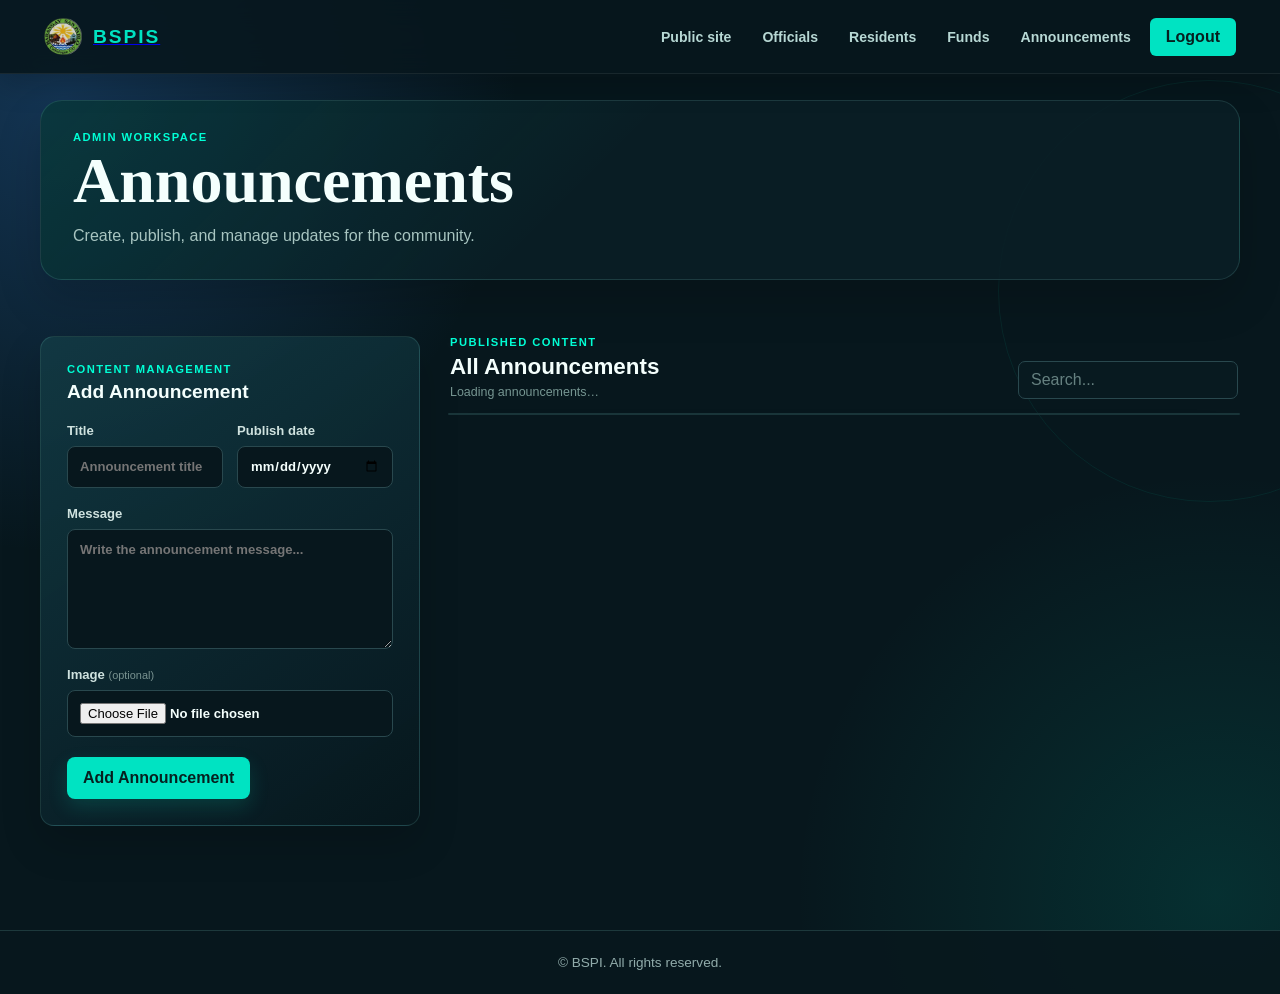
==== admin-announcements.html @ b32e03df "Add files via upload" ====
<!DOCTYPE html>
<html lang="en">
<head>
    <meta charset="UTF-8">
    <meta name="viewport" content="width=device-width, initial-scale=1">
    <title>Announcements Management - BSPIS</title>
    <link rel="stylesheet" href="styles/main.css">
    <link rel="stylesheet" href="styles/announcements.css">
    <link rel="stylesheet" href="styles/admin.css">
</head>
<body data-page="admin-announcements">
    <header class="site-header"><div class="header-container">
        <a class="logo" href="admin.html"><img src="assets/logo/logo.png" alt=""><span>BSPIS</span></a>
        <button class="menu-toggle" type="button" aria-label="Toggle navigation">☰</button>
        <nav class="nav">
            <a href="index.html">Public site</a><a href="admin-officials.html">Officials</a>
            <a href="admin-residents.html">Residents</a><a href="admin-funds.html">Funds</a>
            <a href="admin-announcements.html">Announcements</a>
            <button class="btn" id="logout-button" type="button">Logout</button>
        </nav>
    </div></header>
    <main class="main-content announcements-layout announcement-admin">
        <header class="public-page-header announcement-page-header">
            <div><p class="section-kicker">Admin workspace</p><h1>Announcements</h1><p class="page-description">Create, publish, and manage updates for the community.</p></div>
        </header>
        <p id="admin-message" role="status"></p>
        <section class="add-form composer-panel">
            <div class="section-heading"><div><p class="section-kicker">Content management</p><h2>Add Announcement</h2></div></div>
            <form id="announcement-form">
                <input type="hidden" name="id">
                <div class="announcement-form-grid">
                    <label><span>Title</span><input type="text" name="title" placeholder="Announcement title" required></label>
                    <label><span>Publish date</span><input type="date" name="publish_date" required></label>
                </div>
                <label><span>Message</span><textarea name="message" placeholder="Write the announcement message..." required></textarea></label>
                <label class="file-field"><span>Image <small>(optional)</small></span><input type="file" name="image" accept="image/jpeg,image/png,image/gif,image/webp"></label>
                <button type="submit" name="add_announcement">Add Announcement</button>
            </form>
        </section>
        <section class="published-panel">
            <div class="table-header published-toolbar">
                <div><p class="section-kicker">Published content</p><h2>All Announcements</h2><p class="announcement-count" id="announcement-count">Loading announcements…</p></div>
                <input type="search" id="announcement-search" placeholder="Search..." aria-label="Search announcements">
            </div>
            <section class="table-section"><div class="published-announcements-grid" id="announcement-list-admin"></div></section>
        </section>
    </main>
    <footer class="site-footer"><p>&copy; <span data-year></span> BSPI. All rights reserved.</p></footer>
    <script src="scripts/config.js"></script><script type="module" src="scripts/site.js"></script>
</body>
</html>
---- styles/main.css ----
*{margin:0;padding:0;box-sizing:border-box}
body{
font-family:'Segoe UI',sans-serif;
 background: linear-gradient(
    135deg,
    #265fa1 0%,
    #0f2e4a 40%,
    #135b7a 70%,
    #0a282e 100%
  );
color:#fff;
min-height:100vh;
display:flex;
flex-direction:column;
}
body > main{flex:1 0 auto;width:100%;min-height:calc(100vh - 220px);margin-top:0;margin-bottom:0}

.site-header{
position:fixed;top:0;width:100%;height:80px;
background:#252525;z-index:999;
box-shadow:0 4px 20px rgba(0,0,0,.6)
}
.header-container{
max-width:1200px;margin:auto;height:100%;
display:flex;align-items:center;justify-content:space-between;padding:0 20px
}
.logo{display:flex;align-items:center;gap:10px}
.logo img{width:45px}
.logo span{font-size:1.8rem;color:#00ffd5;font-weight:700}
.nav{display:flex;gap:20px;align-items:center}
.nav a{color:#00ffd5;text-decoration:none;font-weight:600}
.nav .btn{background:#00ffd5;color:#111;padding:8px 14px;border-radius:6px}
.nav a:hover{color:#fff}

.main-content{
padding-top:120px;max-width:1200px;margin:0 auto;
flex:1;
opacity:0;transform:translateY(20px);animation:fade 0.5s forwards;
}




body.login-body {
    min-height: 100vh;
    background: #07171d;
}

.login-page {
    width: 100%;
    flex: 1 0 auto;
    display: flex;
    justify-content: center;
    align-items: center;
    padding: 48px 24px;
    background:
        radial-gradient(circle at 10% 20%, rgba(0, 255, 213, .16), transparent 27%),
        radial-gradient(circle at 90% 80%, rgba(38, 95, 161, .3), transparent 32%),
        #07171d;
}

.login-wrapper {
    width: min(100%, 980px);
}
.login-shell {
    display: grid;
    grid-template-columns: .95fr 1.05fr;
    overflow: hidden;
    border: 1px solid rgba(142, 236, 224, .18);
    border-radius: 20px;
    background: #0b1c22;
    box-shadow: 0 28px 80px rgba(0, 0, 0, .38);
}
.login-visual {
    display: flex;
    min-height: 560px;
    flex-direction: column;
    justify-content: space-between;
    padding: 42px;
    background:
        linear-gradient(145deg, rgba(0, 255, 213, .16), transparent 52%),
        #123d4b;
}
.visual-brand {
    display: flex;
    align-items: center;
    gap: 12px;
    color: #00ffd5;
    font-size: 1.35rem;
    font-weight: 800;
    letter-spacing: .12em;
}
.visual-brand img {width: 46px;height: 46px;object-fit: contain}
.visual-copy {max-width: 360px}
.visual-kicker,
.login-kicker {
    margin-bottom: 12px;
    color: #00ffd5;
    font-size: .72rem;
    font-weight: 800;
    letter-spacing: .14em;
    text-transform: uppercase;
}
.visual-copy h1 {
    margin-bottom: 18px;
    color: #f4fffd;
    font-family: Georgia, serif;
    font-size: clamp(2rem, 4vw, 3.25rem);
    line-height: 1.08;
}
.visual-copy > p:last-child {color: #b8d8d4;line-height: 1.7}
.visual-line {width: 58px;height: 3px;background: #00ffd5}
.visual-caption {color: #8db5b2;font-size: .8rem;letter-spacing: .08em;text-transform: uppercase}
.login-container {
    display: flex;
    width: auto;
    max-width: none;
    min-height: 560px;
    flex-direction: column;
    justify-content: center;
    padding: 52px clamp(28px, 6vw, 74px);
    background: #0b1c22;
}
.back-home {
    align-self: flex-start;
    margin-bottom: 58px;
    color: #8eece0;
    font-size: .88rem;
    font-weight: 700;
    text-decoration: none;
}
.back-home:hover {color: #fff}
.login-heading {margin-bottom: 30px}
.login-heading h2 {margin-bottom: 10px;color: #f4fffd;font-size: 2.25rem;line-height: 1.1}
.login-heading > p:last-child {color: #91acab;line-height: 1.5}
.login-error {
    margin-bottom: 20px;
    padding: 11px 13px;
    border: 1px solid rgba(255, 119, 119, .35);
    border-radius: 7px;
    background: rgba(255, 84, 84, .1);
    color: #ffb2b2;
    font-size: .88rem;
}
.login-container form {display: grid;gap: 20px}
.login-field {display: grid;gap: 8px}
.login-field label {color: #dcecea;font-size: .84rem;font-weight: 700}
.login-field input {
    width: 100%;
    height: 48px;
    padding: 0 14px;
    border: 1px solid #29484e;
    border-radius: 7px;
    outline: none;
    background: #07171d;
    color: #f4fffd;
    font: inherit;
}
.login-field input::placeholder {color: #668180}
.login-field input:focus {border-color: #00ffd5;box-shadow: 0 0 0 3px rgba(0, 255, 213, .12)}
.login-container button[type="submit"] {
    display: flex;
    width: 100%;
    align-items: center;
    justify-content: space-between;
    margin-top: 4px;
    padding: 14px 17px;
    border-radius: 7px;
    font-size: .95rem;
}
.login-container button span {font-size: 1.25rem}
.login-note {margin-top: 28px;color: #668180;font-size: .76rem;text-align: center}

@media (max-width: 700px) {
    .login-page {align-items: flex-start;padding: 24px 16px}
    .login-shell {grid-template-columns: 1fr}
    .login-visual {min-height: 260px;padding: 28px}
    .visual-copy {margin-top: 42px}
    .visual-copy h1 {font-size: 2rem}
    .visual-line,
    .visual-caption {display: none}
    .login-container {min-height: auto;padding: 32px 28px 36px}
    .back-home {margin-bottom: 40px}
}

.hero{text-align:center;padding:100px 20px}
.hero h1{font-size:3.2rem;color:#00ffd5;margin-bottom:20px}
.hero p{font-size:1.3rem;max-width:900px;margin:auto;opacity:.9}
.section-label{text-align:center;font-size:2.4rem;color:#00ffd5;margin-bottom:50px}

.residents-page-heading{display:flex;align-items:end;justify-content:space-between;gap:20px;margin-bottom:24px}.residents-page-heading h1{margin:0;color:#f4fffd;font-family:Georgia,serif;font-size:clamp(2rem,4vw,3rem)}.resident-count-badge{padding:9px 13px;border:1px solid rgba(0,227,194,.2);border-radius:999px;background:rgba(0,227,194,.08);color:#8de9dc;font-size:.78rem;font-weight:800;white-space:nowrap}
@media(max-width:600px){.residents-page-heading{align-items:flex-start;flex-direction:column;gap:12px}}

.emergency-section{position:relative;width:min(100% - 40px,1160px);margin:0 auto 52px;padding:24px;border:1px solid rgba(255,133,133,.24);border-radius:18px;background:linear-gradient(135deg,rgba(73,30,39,.7),rgba(7,29,38,.94) 72%);box-shadow:0 18px 42px rgba(0,0,0,.2);overflow:hidden}.emergency-section::after{position:absolute;right:0;bottom:0;width:38%;height:3px;background:linear-gradient(90deg,transparent,#00e3c2);content:"";opacity:.8}
.emergency-heading{display:flex;align-items:end;justify-content:space-between;gap:20px;margin-bottom:18px;padding:2px 0 16px 18px;border-bottom:1px solid rgba(255,255,255,.12);border-left:4px solid #ff8585}.emergency-heading .section-kicker{margin-bottom:6px;color:#ff9b9b}.emergency-heading h2{margin:0;color:#f4fffd;font-size:clamp(1.45rem,3vw,2rem);letter-spacing:.01em}.emergency-heading>p{max-width:320px;color:#b9cfcc;font-size:.84rem;line-height:1.5}
.emergency-grid{display:grid;grid-template-columns:repeat(2,minmax(0,1fr));gap:1px;border:1px solid rgba(255,255,255,.12);border-radius:12px;background:rgba(255,255,255,.14);overflow:hidden;counter-reset:hotline}.emergency-card{position:relative;display:flex;min-height:102px;align-items:center;justify-content:space-between;gap:14px;padding:18px 22px 18px 62px;background:rgba(8,28,36,.92);transition:background .2s ease,transform .2s ease}.emergency-card::before{position:absolute;top:50%;left:18px;display:grid;width:28px;height:28px;place-items:center;border:1px solid rgba(255,133,133,.35);border-radius:50%;background:rgba(255,133,133,.1);color:#ffb1b1;content:counter(hotline,decimal-leading-zero);counter-increment:hotline;font-size:.68rem;font-weight:800}.emergency-card:hover{z-index:1;background:rgba(19,56,65,.98);box-shadow:0 8px 24px rgba(0,0,0,.18);transform:translateY(-2px)}.emergency-card-body{min-width:0}.emergency-label{display:block;margin-bottom:7px;color:#8eece0;font-size:.68rem;font-weight:800;line-height:1.35;letter-spacing:.06em;text-transform:uppercase}.emergency-card strong{display:block;color:#fff;font-size:1.04rem;line-height:1.35;overflow-wrap:anywhere}.emergency-status{flex:0 0 auto;padding:6px 9px;border:1px solid rgba(255,133,133,.3);border-radius:999px;background:rgba(255,133,133,.1);color:#ffb1b1;font-size:.6rem;font-weight:800;letter-spacing:.05em;text-transform:uppercase}
@media(max-width:900px){.emergency-grid{grid-template-columns:1fr}}
@media(max-width:560px){.emergency-section{width:min(100% - 28px,1160px);padding:18px 12px}.emergency-heading{align-items:flex-start;flex-direction:column;gap:7px;padding-left:12px}.emergency-card{min-height:98px;padding:17px 14px 17px 56px;align-items:flex-start;flex-direction:column;gap:10px}.emergency-card::before{left:16px}.emergency-status{align-self:flex-start}}

.announcements-layout {
    display: grid;
    grid-template-columns: minmax(280px, .72fr) minmax(0, 1.8fr);
    align-content: start;
    column-gap: 28px;
    width: min(100% - 40px, 1200px);
    min-height: calc(100vh - 74px - 78px);
    padding-bottom: 48px;
}
.announcements-layout > h1 {
    grid-column: 1 / -1;
    margin-bottom: 24px;
    color: #f4fffd;
    font-size: clamp(1.8rem, 4vw, 2.5rem);
}
.add-form,
.table-section {
    border: 1px solid rgba(142, 236, 224, .14);
    border-radius: 14px;
    background: rgba(7, 23, 29, .72);
    box-shadow: 0 18px 40px rgba(0, 0, 0, .16);
}
.add-form {padding: 24px;margin-bottom: 0}
.section-heading,
.table-header {
    display: flex;
    align-items: flex-end;
    justify-content: space-between;
    gap: 18px;
}
.section-heading {margin-bottom: 20px}
.section-kicker {
    margin-bottom: 6px;
    color: #00ffd5;
    font-size: .7rem;
    font-weight: 800;
    letter-spacing: .13em;
    text-transform: uppercase;
}
.section-heading h2,
.table-header h2 {color: #f4fffd;font-size: 1.35rem}
.section-mark {
    display: grid;
    width: 34px;
    height: 34px;
    place-items: center;
    border-radius: 50%;
    background: rgba(0, 255, 213, .12);
    color: #00ffd5;
    font-size: 1.4rem;
}
.announcements-layout form:not(.search-form) {display: grid;gap: 17px}
.announcement-form-grid {display: grid;grid-template-columns: 1.4fr .8fr;gap: 17px}
.announcements-layout label {display: grid;gap: 7px;color: #cfe2df;font-size: .82rem;font-weight: 700}
.announcements-layout input,
.announcements-layout textarea {
    width: 100%;
    border: 1px solid #29484e;
    border-radius: 7px;
    outline: none;
    background: #081a20;
    color: #f4fffd;
    font: inherit;
}
.announcements-layout input[type="text"],
.announcements-layout input[type="date"] {height: 42px;padding: 0 12px}
.announcements-layout textarea {min-height: 105px;padding: 11px 12px;resize: vertical}
.announcements-layout input:focus,
.announcements-layout textarea:focus {border-color: #00ffd5;box-shadow: 0 0 0 3px rgba(0, 255, 213, .1)}
.announcements-layout input[type="file"] {padding: 10px 12px;color: #9db8b8;font-size: .8rem}
.announcements-layout small {color: #799391;font-weight: 400}
.announcements-layout button[type="submit"] {width: fit-content;margin-top: 2px;padding: 11px 18px}
.table-header {margin-bottom: 16px}
.table-header input {max-width: 220px;height: 38px;padding: 0 12px}
.table-section {padding: 0;overflow: hidden}
.table-scroll {overflow-x: auto}
.announcements-layout table {min-width: 780px;border-radius: 0;background: transparent}
.announcements-layout th {padding: 14px 16px;background: #00d9bd;font-size: .76rem;letter-spacing: .05em;text-transform: uppercase}
.announcements-layout td {padding: 15px 16px;border-bottom: 1px solid rgba(142, 236, 224, .1);color: #dcecea;font-size: .9rem;vertical-align: middle}
.announcements-layout tbody tr:last-child td {border-bottom: 0}
.announcements-layout tbody tr:nth-child(even) {background: rgba(16, 43, 51, .6)}
.announcements-layout tbody tr:hover {background: rgba(0, 255, 213, .08)}
.announcements-layout td img {display: block;width: 64px;height: 44px;object-fit: cover;border-radius: 5px}
.btn-delete {color: #ff9f9f;font-weight: 700;text-decoration: none}
.btn-delete:hover {color: #fff;text-decoration: underline}

@media (max-width: 700px) {
    .announcements-layout {
        width: min(100% - 28px, 1200px);
        padding-top: 105px;
        grid-template-columns: 1fr;
        row-gap: 24px;
    }
    .announcements-layout > h1 {margin-bottom: 0}
    .add-form {margin-bottom: 0}
    .announcement-form-grid {grid-template-columns: 1fr}
    .table-header {align-items: stretch;flex-direction: column}
    .table-header input {max-width: none}
}

.announcement-admin {
    display: grid;
    grid-template-columns: minmax(280px, 360px) minmax(0, 1fr);
    align-content: start;
    gap: 28px;
}
.announcement-page-header {
    grid-column: 1 / -1;
    display: flex;
    align-items: flex-end;
    justify-content: space-between;
    gap: 24px;
    padding-bottom: 2px;
}
.announcement-page-header h1 {margin-bottom: 8px;color:#f4fffd;font-size:clamp(2rem,4vw,3rem);line-height:1}
.page-description {color:#9db8b8;line-height:1.5}
.page-status {
    display: flex;
    align-items: center;
    gap: 8px;
    padding: 9px 12px;
    border: 1px solid rgba(0,227,194,.2);
    border-radius: 999px;
    background: rgba(0,227,194,.08);
    color: #9de8df;
    font-size: .78rem;
    font-weight: 700;
    white-space: nowrap;
}
.page-status span {width:7px;height:7px;border-radius:50%;background:#37e58b;box-shadow:0 0 0 4px rgba(55,229,139,.12)}
.announcement-admin .composer-panel {grid-column:1;padding:26px;margin:0}
.announcement-admin .published-toolbar {grid-column:2;align-self:end;margin:0;padding:0 2px 14px}
.announcement-admin .table-section {grid-column:2;min-width:0}
.announcement-admin .section-heading h2 {font-size:1.2rem}
.announcement-admin .section-mark {flex-shrink:0}
.announcement-admin .table-header input {border:1px solid #29484e;background:#081a20;color:#f4fffd}
.announcement-admin .table-header input::placeholder {color:#668180}
.announcement-admin .table-header input:focus {border-color:#00e3c2;box-shadow:0 0 0 3px rgba(0,227,194,.12)}
.announcement-admin .table-scroll {max-height:560px;overflow:auto}
.announcement-admin .table-scroll::-webkit-scrollbar {width:8px;height:8px}
.announcement-admin .table-scroll::-webkit-scrollbar-thumb {border-radius:8px;background:#237a78}

@media (max-width: 800px) {
    .announcement-admin {grid-template-columns:1fr;gap:22px}
    .announcement-page-header,
    .announcement-admin .composer-panel,
    .announcement-admin .published-toolbar,
    .announcement-admin .table-section {grid-column:1}
    .announcement-page-header {align-items:flex-start;flex-direction:column}
    .announcement-admin .published-toolbar {padding-bottom:0}
    .announcement-admin .table-scroll {max-height:none}
}

table{width:100%;border-collapse:collapse;background:#0b1c22;border-radius:12px;overflow:hidden}
th,td{padding:14px;text-align:left}
th{background:#00ffd5;color:#111}
tr:nth-child(even){background:#102b33}
tr:hover{background:#16414d}

form.search-form{
display:flex;
gap:8px;
flex-wrap:wrap;
max-width:400px;
margin:10px 0;
margin-top:30px;
padding:10px 12px;
background:rgba(15,46,56,0.85);
backdrop-filter:blur(5px);
border-radius:8px;
box-shadow:0 4px 15px rgba(0,255,213,0.05);
transition:transform 0.2s, background 0.3s;
}
form.search-form:hover{
transform:translateY(-2px);
background:#23252f55;
}

form.search-form input[type="text"],
form.search-form select{
padding:6px 10px;
border-radius:6px;
border:none;
background:#0b1c22;
color:#fff;
font-size:0.9rem;
}

form.search-form button{
padding:6px 12px;
font-size:0.9rem;
font-weight:bold;
color:#111;
background:linear-gradient(135deg,#00ffd5,#00c9a7);
border:none;
border-radius:6px;
cursor:pointer;
transition:all 0.3s;
}
form.search-form button:hover{
background:#28d258;
transform:translateY(-1px);
box-shadow:0 4px 8px rgba(0,255,213,0.2);
color:white;
}

button[type="submit"]{
padding:6px 14px;
font-size:0.9rem;
font-weight:bold;
color:#111;
background:linear-gradient(135deg,#00ffd5,#00c9a7);
border:none;
border-radius:6px;
cursor:pointer;
transition:all 0.3s;
align-self:flex-start;
margin-top:20px;
}
button[type="submit"]:hover{
background:#28d258;
transform:translateY(-1px);
box-shadow:0 4px 8px rgba(0,255,213,0.2);
color:white;
}

@keyframes fade{to{opacity:1;transform:none}}

.dashboard-grid{display:grid;grid-template-columns:repeat(auto-fit,minmax(220px,1fr));gap:20px}
.dash-card{background:#0b1c22;padding:40px;text-align:center;border-radius:14px;font-size:1.2rem}
.dash-card span{font-size:2.5rem;color:#00ffd5;font-weight:700}

.menu-toggle{display:none;font-size:2rem;color:#00ffd5;cursor:pointer}
@media(max-width:768px){
.nav{display:none;flex-direction:column;position:absolute;top:80px;right:20px;background:#0b1c22;padding:20px;border-radius:10px}
.nav.active{display:flex}
.menu-toggle{display:block}
}

/* Shared site polish */
:root {
    --ink: #07171d;
    --surface: rgba(11, 28, 34, .9);
    --surface-soft: rgba(18, 51, 61, .72);
    --line: rgba(142, 236, 224, .16);
    --muted: #9db8b8;
    --accent: #00e3c2;
    --accent-strong: #00b99f;
    --danger: #ff8585;
}
html {background: var(--ink);scroll-behavior: smooth;font-size: 16px}
body {
    display: flex;
    flex-direction: column;
    margin: 0;
    min-height: 100vh;
    overflow-x: hidden;
    background:
        radial-gradient(circle at 5% 10%, rgba(38, 95, 161, .42), transparent 30%),
        radial-gradient(circle at 95% 90%, rgba(0, 227, 194, .12), transparent 28%),
        #07171d;
    color: #edf9f7;
}
.site-header {
    height: 74px;
    border-bottom: 1px solid rgba(255,255,255,.07);
    background: rgba(7, 23, 29, .9);
    backdrop-filter: blur(16px);
    box-shadow: 0 10px 30px rgba(0,0,0,.18);
}
.header-container {max-width: 1240px;padding: 0 24px}
.logo {gap: 11px}
.logo img {width: 38px;height: 38px;object-fit: contain}
.logo span {color: var(--accent);font-size: 1.2rem;letter-spacing: .1em}
.nav {gap: 7px}
.nav a {
    padding: 9px 12px;
    border-radius: 7px;
    color: #b7d8d4;
    font-size: .88rem;
    transition: color .2s ease, background .2s ease;
}
.nav a:hover {background: rgba(0,227,194,.1);color: #fff}
.nav .btn {padding: 10px 16px;background: var(--accent);color: #06201f}
.nav .btn:hover {background: #fff;color: #06201f}
.menu-toggle {font-size: 1.7rem}
.main-content,
.funds-wrapper {
    width: min(100% - 48px, 1240px);
    padding-top: 114px;
    padding-bottom: 58px;
}
.main-content {margin: 0 auto}
.main-content > h1,
.main-content > h2,
.page-title,
.section-label {
    color: #f4fffd;
    font-size: clamp(1.8rem, 3.5vw, 2.6rem);
    line-height: 1.12;
}
.site-footer {
    width: 100%;
    flex-shrink: 0;
    margin-top: auto;
    padding: 24px 20px;
    text-align: center;
    border-top: 1px solid var(--line);
    background: rgba(7, 23, 29, .88);
    color: #91acab;
    font-size: .85rem;
}
.site-footer p {margin: 0;text-align: center}
.site-footer:hover {color: var(--accent)}
button,
.btn-edit,
.btn-delete,
.add-resident-btn,
.sidebar-btn {
    border: 0;
    border-radius: 7px;
    cursor: pointer;
    font: inherit;
    font-weight: 800;
    text-decoration: none;
    transition: transform .2s ease, background .2s ease, box-shadow .2s ease;
}
button:hover,
.btn-edit:hover,
.btn-delete:hover,
.add-resident-btn:hover,
.sidebar-btn:hover {transform: translateY(-2px)}
input, textarea, select {
    max-width: 100%;
    border: 1px solid #29484e;
    border-radius: 7px;
    outline: none;
    background: #081a20;
    color: #f4fffd;
    font: inherit;
}
input:focus, textarea:focus, select:focus {border-color: var(--accent);box-shadow: 0 0 0 3px rgba(0,227,194,.12)}
table {border: 1px solid var(--line);border-radius: 12px}
th {background: var(--accent);font-size: .78rem;letter-spacing: .04em;text-transform: uppercase}
td {border-bottom: 1px solid rgba(142,236,224,.1)}
.dash-card,
.edit-card,
.add-resident-card,
.announcement-card,
.current-budget-card {
    border: 1px solid var(--line);
    border-radius: 14px;
    background: var(--surface);
    box-shadow: 0 18px 42px rgba(0,0,0,.16);
}
.dash-card {padding: 28px;text-align:left}
.dash-card:hover {transform: translateY(-4px);background: rgba(17,48,57,.95)}
.dash-card span {display:block;margin-top: 14px;color: var(--accent)}
.resident-search-form,
.search-form {display:flex;gap:10px;align-items:center;flex-wrap:wrap;margin:24px 0;padding:14px;border:1px solid var(--line);border-radius:10px;background:var(--surface-soft)}
.resident-search-form input,
.search-form input,
.search-form select {height:40px;padding:0 12px}
.resident-search-form button,
.search-form button,
.add-resident-btn {padding:11px 16px;background:var(--accent);color:#06201f}
.action-buttons {display:flex;gap:7px;flex-wrap:wrap}
.btn-edit {padding:8px 11px;background:rgba(0,227,194,.14);color:var(--accent)}
.btn-delete {padding:8px 11px;background:rgba(255,133,133,.12);color:var(--danger)}
.announcements {padding-top: 10px}
.announcement-list {display:grid;grid-template-columns:repeat(auto-fit,minmax(270px,1fr));gap:20px;margin-top:26px}
.announcement-card {padding:24px}
.announcement-card h3 {margin-bottom:12px;color:var(--accent);font-size:1.2rem}
.announcement-card p {margin-bottom:12px;color:#b9cfcc;line-height:1.6}
.announcement-card img {width:100%;max-width:100%!important;height:180px;object-fit:cover;border-radius:8px;margin-top:8px}
.announcement-card hr {margin-top:18px;border:0;border-top:1px solid var(--line)}
.edit-card,
.add-resident-card,
.edit-fund-container,
.edit-annual-container {width:min(100%,760px);margin:0 auto;padding:30px}
.edit-card form,
.add-resident-card form,
.edit-fund-form,
.edit-annual-form {display:grid;gap:18px;margin-top:24px}
.form-group,
.form-row {display:grid;gap:8px}
.form-row {grid-template-columns:1fr 1fr;gap:16px}
.form-group label,
.edit-fund-form label,
.edit-annual-form label {color:#cfe2df;font-size:.84rem;font-weight:700}
.form-group input,
.form-group textarea,
.form-group select,
.edit-fund-form input,
.edit-fund-form textarea,
.edit-annual-form input,
.edit-annual-form textarea {width:100%;padding:12px}
.preview-img {max-width:180px;margin-top:8px;border-radius:8px}

@media (max-width: 768px) {
    .header-container {padding:0 16px}
    .nav {top:74px;right:16px;left:16px;padding:12px;border:1px solid var(--line);background:rgba(7,23,29,.98)}
    .nav a {width:100%;padding:12px 14px}
    .main-content,
    .funds-wrapper {width:min(100% - 28px,1240px);padding-top:98px}
    .form-row {grid-template-columns:1fr}
    .edit-card,
    .add-resident-card,
    .edit-fund-container,
    .edit-annual-container {padding:22px 18px}
    table {min-width:700px}
}

/* Final announcement layout overrides */
.announcement-admin {
    display: grid;
    grid-template-columns: minmax(280px, 360px) minmax(0, 1fr);
    align-content: start;
    gap: 28px;
    min-height: calc(100vh - 152px);
}
.announcement-admin > .announcement-page-header {grid-column:1 / -1}
.announcement-admin > .composer-panel {grid-column:1;margin:0}
.announcement-admin > .published-toolbar {grid-column:2;align-self:end;margin:0;padding-bottom:14px}
.announcement-admin > .table-section {grid-column:2;min-width:0}
.announcement-admin .table-scroll {max-height:560px;overflow:auto}

@media (max-width: 800px) {
    .announcement-admin {grid-template-columns:1fr;gap:22px}
    .announcement-admin > .announcement-page-header,
    .announcement-admin > .composer-panel,
    .announcement-admin > .published-toolbar,
    .announcement-admin > .table-section {grid-column:1}
    .announcement-admin > .published-toolbar {align-self:auto;padding-bottom:0}
    .announcement-admin .table-scroll {max-height:none}
}
.public-official-group,
.admin-panel {
    margin: 24px 0;
    padding: 22px;
    border: 1px solid rgba(142, 236, 224, .14);
    border-radius: 16px;
    background: rgba(10, 28, 35, .72);
}

.public-official-group-heading {
    display: flex;
    align-items: center;
    justify-content: space-between;
    gap: 12px;
    margin-bottom: 18px;
}

.public-official-group-heading h2,
.admin-panel h2 {
    color: #f4fffd;
}

.public-tier,
.official-grid {
    display: grid;
    grid-template-columns: repeat(auto-fit, minmax(240px, 1fr));
    gap: 14px;
}

.public-official-card {
    display: flex;
    align-items: center;
    gap: 14px;
    min-width: 0;
    padding: 14px;
    border: 1px solid rgba(255, 255, 255, .08);
    border-radius: 12px;
    background: rgba(255, 255, 255, .04);
}

.public-official-card img {
    width: 68px;
    height: 68px;
    border-radius: 12px;
    object-fit: cover;
}

.public-official-card h3,
.public-official-card p {
    margin: 5px 0 0;
    color: #f4fffd;
}

.public-official-card small {
    color: #00e3c2;
}

.admin-panel form {
    display: grid;
    grid-template-columns: repeat(auto-fit, minmax(200px, 1fr));
    gap: 14px;
    margin: 18px 0 24px;
}

.admin-panel form label {
    display: grid;
    gap: 6px;
    color: #cfe2df;
}

.admin-panel input,
.admin-panel select,
.admin-panel textarea {
    width: 100%;
    box-sizing: border-box;
    padding: 10px;
    border: 1px solid #29484e;
    border-radius: 7px;
    background: #07171d;
    color: #f4fffd;
    font: inherit;
}

.admin-panel form button,
.admin-panel td button {
    padding: 9px 12px;
    border: 0;
    border-radius: 7px;
    background: #00e3c2;
    color: #06201f;
    font: inherit;
    font-weight: 700;
    cursor: pointer;
}

.admin-panel td button[data-delete] {
    background: #ff7777;
}

.table-wrap {
    max-width: 100%;
    overflow-x: auto;
}

.table-wrap table {
    width: 100%;
    border-collapse: collapse;
    color: #e7f4f2;
}

.table-wrap th,
.table-wrap td {
    padding: 10px;
    border-bottom: 1px solid rgba(255, 255, 255, .1);
    text-align: left;
}

#admin-message,
#login-message {
    color: #ffaaaa;
}

[hidden] {
    display: none !important;
}
---- styles/announcements.css ----
.announcement-admin,
.announcement-public {
    position: relative;
    isolation: isolate;
}

.edit-announcement-container {
    width: min(100% - 48px, 720px);
    min-height: calc(100vh - 152px);
    margin: 0 auto;
    padding: 100px 0 64px;
}
.edit-back-link {color:#9de8df;font-size:.86rem;font-weight:700;text-decoration:none}
.edit-back-link:hover {color:#fff}
.edit-announcement-heading {margin:28px 0 30px}
.edit-announcement-heading h1 {margin-bottom:9px;color:#f4fffd;font-size:clamp(2rem,4vw,2.8rem)}
.edit-announcement-heading > p:last-child {color:#9db8b8}
.edit-announcement-form {
    display:grid;
    grid-template-columns:1fr 1fr;
    gap:20px;
    padding:28px;
    border:1px solid rgba(142,236,224,.16);
    border-radius:14px;
    background:rgba(11,28,34,.9);
    box-shadow:0 20px 44px rgba(0,0,0,.2);
}
.edit-announcement-form label {display:grid;gap:8px;color:#cfe2df;font-size:.84rem;font-weight:700}
.edit-announcement-form label:nth-of-type(3),
.edit-announcement-form label:nth-of-type(4),
.edit-announcement-form button,
.edit-announcement-preview {grid-column:1 / -1}
.edit-announcement-form input,
.edit-announcement-form textarea {width:100%;padding:12px}
.edit-announcement-form textarea {min-height:150px;resize:vertical}
.edit-announcement-form input[type=file] {color:#9db8b8;font-size:.8rem}
.edit-announcement-form small {color:#799391;font-weight:400}
.edit-announcement-form button {display:flex;align-items:center;justify-content:space-between;width:100%;padding:13px 16px}
.edit-announcement-form button span {font-size:1.2rem}
.edit-announcement-preview {width:180px;height:110px;object-fit:cover;border-radius:8px}

@media (max-width: 620px) {
    .edit-announcement-container {width:min(100% - 28px,720px);padding-top:92px}
    .edit-announcement-form {grid-template-columns:1fr;padding:22px}
    .edit-announcement-form label,
    .edit-announcement-form button,
    .edit-announcement-preview {grid-column:1}
}

.announcement-admin::before,
.announcement-public::before {
    position: absolute;
    z-index: -1;
    top: 80px;
    right: -180px;
    width: 420px;
    height: 420px;
    border: 1px solid rgba(0, 227, 194, .08);
    border-radius: 50%;
    content: "";
}

.announcement-admin .announcement-page-header,
.announcement-public .public-page-header {
    animation: announcement-rise .5s ease both;
}

.announcement-admin .composer-panel,
.announcement-admin .table-section,
.announcement-public .announcement-card {
    animation: announcement-rise .5s ease .08s both;
}

.announcement-admin .composer-panel {
    align-self: start;
    background: linear-gradient(145deg, rgba(18, 58, 68, .9), rgba(7, 23, 29, .94));
}

.announcement-admin .composer-panel form {
    gap: 18px;
}

.announcement-admin .composer-panel button {
    box-shadow: 0 8px 20px rgba(0, 227, 194, .16);
}

.announcement-admin .published-toolbar h2 {
    font-size: 1.4rem;
}

.announcement-admin {
    width: min(100% - 48px, 1240px);
    margin: 0 auto;
    padding-top: 100px;
    grid-template-columns: minmax(320px, 380px) minmax(0, 1fr);
    grid-auto-rows: max-content;
    align-items: start;
}

.announcement-admin .announcement-page-header {
    grid-column: 1 / -1;
    grid-row: 1;
}

.announcement-admin .composer-panel {
    grid-column: 1;
    grid-row: 2 / span 2;
}

.announcement-admin .published-toolbar {
    align-self: start;
    padding-top: 0;
}

.announcement-admin .published-panel {
    grid-column: 2;
    grid-row: 2;
    min-width: 0;
}

.announcement-admin .composer-panel,
.announcement-admin .table-section {
    min-width: 0;
}

.announcement-admin .table-section {
    margin-top: 0;
}

.announcement-count {
    margin-top: 5px;
    color: #769692;
    font-size: .78rem;
}

.announcement-admin .table-section {
    background: rgba(7, 23, 29, .8);
}

.announcement-admin .table-section table {
    min-width: 720px;
}

.announcement-admin .table-section td:nth-child(3) {
    max-width: 300px;
    color: #a9c4c1;
    line-height: 1.45;
}

.announcement-public {
    padding-bottom: 70px;
    overflow: hidden;
}

.public-page-header {
    display: flex;
    align-items: end;
    justify-content: space-between;
    gap: 24px;
    margin-bottom: 28px;
    padding: 30px 32px;
    border: 1px solid rgba(142, 236, 224, .14);
    border-radius: 22px;
    background:
        linear-gradient(135deg, rgba(0, 227, 194, .11), transparent 46%),
        rgba(10, 31, 39, .82);
    box-shadow: 0 20px 46px rgba(0, 0, 0, .16);
}

.public-page-header h1 {
    margin-bottom: 10px;
    color: #f4fffd;
    font-family: Georgia, serif;
    font-size: clamp(2.2rem, 5vw, 4rem);
    line-height: 1;
}

.public-page-header p:last-child {
    max-width: 560px;
    color: #a8c5c1;
    line-height: 1.6;
    overflow-wrap: anywhere;
}

.public-header-mark {
    display: grid;
    width: 74px;
    height: 74px;
    flex-shrink: 0;
    place-items: center;
    border: 1px solid rgba(0, 227, 194, .3);
    border-radius: 50%;
    background: rgba(0, 227, 194, .08);
    color: #00e3c2;
    font-size: 2rem;
}

.public-header-mark span {
    line-height: 1;
}

.public-header-mark small {
    margin-top: -18px;
    color: #a8c5c1;
    font-size: .55rem;
    font-weight: 800;
    letter-spacing: .08em;
    text-transform: uppercase;
}

.announcement-feed-heading {
    display: flex;
    align-items: end;
    justify-content: space-between;
    gap: 16px;
    margin: 0 0 16px;
}

.announcement-feed-heading h2 {
    margin: 4px 0 0;
    color: #f4fffd;
    font-size: 1.45rem;
}

.announcement-count-badge {
    padding: 8px 12px;
    border: 1px solid rgba(0, 227, 194, .2);
    border-radius: 999px;
    background: rgba(0, 227, 194, .08);
    color: #8de9dc;
    font-size: .74rem;
    font-weight: 800;
    letter-spacing: .04em;
    white-space: nowrap;
}

.announcement-list {
    display: grid;
    grid-template-columns: repeat(auto-fill, minmax(320px, 1fr));
    gap: 24px;
    margin-top: 0;
    max-height: min(66vh, 720px);
    overflow-y: auto;
    overscroll-behavior: contain;
    padding: 4px 10px 12px 4px;
    scrollbar-color: rgba(0, 227, 194, .55) rgba(255, 255, 255, .06);
    scrollbar-width: thin;
}

.announcement-list::-webkit-scrollbar {
    width: 8px;
}

.announcement-list::-webkit-scrollbar-track {
    border-radius: 999px;
    background: rgba(255, 255, 255, .05);
}

.announcement-list::-webkit-scrollbar-thumb {
    border: 2px solid transparent;
    border-radius: 999px;
    background: rgba(0, 227, 194, .55);
    background-clip: padding-box;
}

.announcement-public .announcement-card {
    display: flex;
    grid-column: auto;
    min-height: 0;
    flex-direction: column;
    padding: 20px;
    min-width: 0;
    overflow: hidden;
    background: rgba(255, 255, 255, .05);
    border: 1px solid rgba(255, 255, 255, .1);
    border-radius: 12px;
    backdrop-filter: blur(10px);
    -webkit-backdrop-filter: blur(10px);
    transition: transform .25s ease, border-color .25s ease, box-shadow .25s ease;
}

.announcement-public .announcement-card:first-child {
    grid-column: auto;
    min-height: 0;
}

.announcement-public .announcement-card--featured {
    grid-column: span 2;
    display: grid;
    grid-template-columns: minmax(0, 1.15fr) minmax(280px, .85fr);
    align-items: stretch;
    padding: 0;
}

.announcement-public .announcement-card--featured .announcement-media {
    order: 2;
    height: 100%;
    min-height: 280px;
    margin: 0;
    border-radius: 0;
}

.announcement-public .announcement-card--featured .announcement-card-content {
    display: flex;
    flex-direction: column;
    justify-content: center;
    padding: 30px;
}

.announcement-public .announcement-card--featured .announcement-card-content p {
    -webkit-line-clamp: 6;
}

.announcement-public .announcement-card:hover {
    border-color: rgba(0, 227, 194, .42);
    box-shadow: 0 22px 45px rgba(0, 0, 0, .24);
    transform: translateY(-5px);
}

.announcement-public .announcement-card > img {
    display: block;
    width: 100%;
    max-width: 100%;
    max-height: 200px;
    height: auto;
    aspect-ratio: 16 / 9;
    margin: 0;
    border-radius: 8px;
    object-fit: cover;
}

.announcement-media {
    width: 100%;
    max-height: 200px;
    margin-bottom: 18px;
    overflow: hidden;
    border-radius: 8px;
}

.announcement-media img {
    display: block;
    width: 100%;
    height: 100%;
    min-height: 180px;
    object-fit: cover;
}

.announcement-card-content {
    min-width: 0;
    padding: 0;
}

.announcement-card-meta {
    display: flex;
    align-items: center;
    justify-content: space-between;
    gap: 12px;
    margin-bottom: 12px;
}

.announcement-date {
    color: #8cb0ab;
    font-size: .75rem;
    font-weight: 700;
    letter-spacing: .05em;
    text-transform: uppercase;
}

.announcement-type {
    color: #00e3c2;
    font-size: .68rem;
    font-weight: 800;
    letter-spacing: .1em;
    text-transform: uppercase;
}

.announcement-public .announcement-card h3 {
    margin: 0 0 8px;
    color: #f4fffd;
    font-size: 1.25rem;
    font-weight: 700;
    overflow-wrap: anywhere;
}

.announcement-public .announcement-card:first-child h3 {
    font-size: 1.55rem;
}

.announcement-public .announcement-card p {
    display: -webkit-box;
    overflow: hidden;
    margin-bottom: 0;
    color: #cbd5e1;
    line-height: 1.6;
    overflow-wrap: anywhere;
    -webkit-box-orient: vertical;
    -webkit-line-clamp: 4;
}

.announcement-public .announcement-card-meta {
    min-width: 0;
    flex-wrap: wrap;
}

.announcement-public .announcement-type,
.announcement-public .announcement-date {
    max-width: 100%;
    overflow-wrap: anywhere;
}

.announcement-public .announcement-card:not(:has(.announcement-media)) {
    background:
        linear-gradient(145deg, rgba(0, 227, 194, .08), transparent 48%),
        rgba(11, 33, 40, .92);
}

.announcement-empty-state {
    display: grid;
    gap: 8px;
    padding: 42px 24px;
    border: 1px dashed rgba(142, 236, 224, .24);
    border-radius: 12px;
    background: rgba(255, 255, 255, .04);
    color: #cbd5e1;
    text-align: center;
}

.announcement-empty-state strong {
    color: #f4fffd;
    font-size: 1.1rem;
}

.announcement-empty-state span {
    color: #9db8b8;
    font-size: .9rem;
}

.announcement-public .announcement-card hr {display: none}

@keyframes announcement-rise {
    from {opacity: 0;transform: translateY(12px)}
    to {opacity: 1;transform: translateY(0)}
}

@media (max-width: 900px) {
    .announcement-list {grid-template-columns: repeat(auto-fill, minmax(280px, 1fr))}
    .announcement-public .announcement-card--featured {
        grid-column: span 2;
        grid-template-columns: 1fr;
    }
    .announcement-public .announcement-card--featured .announcement-media {
        order: 0;
        height: 210px;
        min-height: 0;
    }
}

@media (max-width: 800px) {
    .announcement-admin {
        width: min(100% - 28px, 1240px);
        grid-template-columns: 1fr;
        padding-top: 96px;
    }
    .announcement-admin .announcement-page-header,
    .announcement-admin .composer-panel,
    .announcement-admin .published-panel {
        grid-column: 1;
        grid-row: auto;
    }
    .announcement-admin .published-toolbar {padding-top: 0}
}

@media (max-width: 620px) {
    .public-page-header {
        align-items: flex-start;
        flex-direction: column;
        padding: 24px 20px;
    }
    .public-header-mark {display: none}
    .announcement-feed-heading {align-items: flex-start;flex-direction: column}
    .announcement-list {
        grid-template-columns: 1fr;
        max-height: none;
        overflow: visible;
        padding: 0;
    }
    .announcement-public .announcement-card,
    .announcement-public .announcement-card--featured {grid-column: 1;min-height: 0}
    .announcement-public .announcement-card--featured {display: flex}
    .announcement-public .announcement-card--featured .announcement-card-content {padding: 22px 20px}
    .announcement-public .announcement-card > img {height: auto}
}

.announcement-admin .table-section th:first-child,
.announcement-admin .table-section td:first-child {width: 58px}
.announcement-admin .table-section th:nth-child(4),
.announcement-admin .table-section td:nth-child(4) {white-space: nowrap}
.announcement-admin .table-section th:last-child,
.announcement-admin .table-section td:last-child {width: 90px}
.announcement-actions {display:flex;align-items:center;gap:6px;flex-wrap:wrap}
.announcement-actions .btn-edit,
.announcement-actions .btn-delete {padding:7px 9px;font-size:.76rem;white-space:nowrap}

/* Final shared layout for published announcements. */
.announcement-page-header,
.public-page-header {min-width:0;}
.announcement-page-header h1,
.announcement-page-header p,
.public-page-header h1,
.public-page-header p,
.announcement-card h3,
.announcement-card p,
.announcement-message-preview {overflow-wrap:break-word;word-break:break-word;}
.announcement-list {grid-template-columns:repeat(auto-fill,minmax(320px,1fr));gap:24px;max-height:none;overflow:visible;}
.announcement-public .announcement-card,
.announcement-public .announcement-card--featured {display:flex;grid-column:auto;min-height:0;width:100%;padding:20px;flex-direction:column;}
.announcement-public .announcement-card--featured .announcement-media {order:0;height:auto;min-height:0;margin-bottom:18px;border-radius:8px;}
.announcement-public .announcement-card--featured .announcement-card-content {padding:0;}
.announcement-public .announcement-card h3,
.announcement-public .announcement-card:first-child h3 {font-size:1.25rem;}
.announcement-public .announcement-card p {display:-webkit-box;max-height:7.2em;overflow:hidden;-webkit-box-orient:vertical;-webkit-line-clamp:6;}
.announcement-admin .composer-panel form,
.announcement-admin .composer-panel label,
.announcement-admin .composer-panel input,
.announcement-admin .composer-panel textarea {width:100%;max-width:100%;box-sizing:border-box;}
.announcement-admin .published-panel {min-width:0;overflow:hidden;}
.announcement-admin .table-scroll {overflow-x:auto;}
.announcement-admin .table-section table {width:100%;min-width:760px;table-layout:fixed;}
.announcement-admin .table-section th:nth-child(1),
.announcement-admin .table-section td:nth-child(1) {width:58px;}
.announcement-admin .table-section th:nth-child(2),
.announcement-admin .table-section td:nth-child(2) {width:180px;}
.announcement-admin .table-section th:nth-child(3),
.announcement-admin .table-section td:nth-child(3) {width:300px;}
.announcement-admin .table-section th:nth-child(4),
.announcement-admin .table-section td:nth-child(4) {width:125px;}
.announcement-admin .table-section th:nth-child(5),
.announcement-admin .table-section td:nth-child(5) {width:220px;}
.announcement-admin .table-section th:nth-child(6),
.announcement-admin .table-section td:nth-child(6) {width:120px;}
.announcement-message-preview {display:-webkit-box;overflow:hidden;line-height:1.45;-webkit-box-orient:vertical;-webkit-line-clamp:3;}
.announcement-table-image {display:block;width:104px;height:86px;border-radius:8px;object-fit:cover;box-shadow:0 8px 18px rgba(0,0,0,.16);}
.announcement-table-gallery {display:grid;grid-template-columns:repeat(2,104px);gap:8px;max-width:216px;}
.announcement-table-gallery--single {display:block;max-width:190px;}
.announcement-table-gallery--single .announcement-table-image {width:190px;height:140px;border-radius:10px;}
.announcement-no-image {color:#769692;font-size:.75rem;white-space:nowrap;}
.announcement-upload-error {width:min(100% - 48px,1240px);margin:88px auto -72px;padding:12px 16px;border:1px solid rgba(255,133,133,.35);border-radius:10px;background:rgba(255,133,133,.1);color:#ffb1b1;font-size:.85rem;}

.published-announcements-grid {
    display: grid;
    grid-template-columns: repeat(auto-fit, minmax(290px, 1fr));
    gap: 16px;
}

.published-announcement-card {
    overflow: hidden;
    border: 1px solid rgba(142, 236, 224, .14);
    border-radius: 16px;
    background: linear-gradient(145deg, rgba(20, 54, 63, .86), rgba(7, 23, 29, .96));
    box-shadow: 0 18px 38px rgba(0, 0, 0, .16);
    transition: transform .2s ease, border-color .2s ease, box-shadow .2s ease;
}

.published-announcement-card:hover {
    transform: translateY(-3px);
    border-color: rgba(0, 227, 194, .35);
    box-shadow: 0 24px 46px rgba(0, 0, 0, .22);
}

.published-announcement-media {
    min-height: 150px;
    background: rgba(3, 15, 20, .55);
}

.published-announcement-gallery {
    display: grid;
    grid-template-columns: repeat(2, minmax(0, 1fr));
    gap: 3px;
    min-height: 150px;
}

.published-announcement-gallery img {
    display: block;
    width: 100%;
    height: 96px;
    object-fit: cover;
}

.published-announcement-gallery img:only-child {
    grid-column: 1 / -1;
    height: 170px;
}

.published-announcement-no-image {
    display: grid;
    min-height: 150px;
    place-items: center;
    color: #769692;
    font-size: .8rem;
    letter-spacing: .04em;
    text-transform: uppercase;
}

.published-announcement-body {
    display: flex;
    flex-direction: column;
    min-height: 174px;
    padding: 15px 16px 16px;
}

.published-announcement-meta {
    display: flex;
    align-items: center;
    justify-content: space-between;
    gap: 10px;
    color: #8de9dc;
    font-size: .7rem;
    font-weight: 800;
    letter-spacing: .08em;
    text-transform: uppercase;
}

.published-announcement-meta time {
    color: #9db8b8;
    font-weight: 600;
    letter-spacing: 0;
    text-transform: none;
}

.published-announcement-body h3 {
    margin: 10px 0 7px;
    color: #f4fffd;
    font-size: 1.2rem;
    line-height: 1.25;
}

.published-announcement-body p {
    display: -webkit-box;
    margin: 0;
    overflow: hidden;
    color: #b8cfcc;
    line-height: 1.55;
    -webkit-box-orient: vertical;
    -webkit-line-clamp: 3;
}

.published-announcement-body .announcement-actions {
    margin-top: auto;
    padding-top: 12px;
}

.announcement-gallery {display:grid;grid-template-columns:repeat(auto-fit,minmax(210px,1fr));gap:12px;}
.announcement-gallery img {display:block;width:100%;height:300px;object-fit:cover;border-radius:12px;}
.announcement-gallery img:only-child {height:380px;}

@media (max-width: 620px) {
    .announcement-list {grid-template-columns:1fr;gap:16px;}
    .announcement-admin .table-section table {min-width:760px;}
    .published-announcements-grid {grid-template-columns:1fr;}
    .announcement-gallery {grid-template-columns:1fr;}
    .announcement-gallery img,
    .announcement-gallery img:only-child {height:300px;}
}
---- styles/admin.css ----
.admin-dashboard-page { padding-bottom: 64px; }
.admin-dashboard-header,
.admin-officials-header { display: flex; align-items: end; justify-content: space-between; gap: 20px; padding: 55px 0 26px; }
.admin-dashboard-header h1,
.admin-officials-header h1 { margin: 0 0 10px; color: #f4fffd; font-family: Georgia, serif; font-size: clamp(2.2rem, 5vw, 4rem); }
.admin-dashboard-header p:last-child,
.admin-officials-header p:last-child { color: #9db8b8; }
.dashboard-grid { display: grid; grid-template-columns: repeat(auto-fit, minmax(220px, 1fr)); gap: 18px; margin-bottom: 30px; }
.dash-card { padding: 24px 20px; border: 1px solid rgba(142,236,224,.14); border-radius: 18px; background: rgba(10,28,35,.78); color: #d7f8f3; }
.dash-card .label { display: block; margin-bottom: 10px; font-size: .76rem; letter-spacing: .12em; text-transform: uppercase; color: #8de9dc; }
.dash-card strong { display: block; margin: 0; font-size: 2.1rem; color: #f4fffd; }
.dashboard-leadership { margin-top: 10px; padding: 24px; border: 1px solid rgba(142,236,224,.13); border-radius: 18px; background: rgba(10,28,35,.6); }
.dashboard-leadership-header,
.official-group-heading { display: flex; align-items: center; justify-content: space-between; gap: 12px; margin-bottom: 18px; }
.dashboard-leadership-header h2,
.official-group-heading h2 { margin: 0; color: #f4fffd; }
.dashboard-leadership-header span,
.official-group-heading span { color: #8de9dc; font-size: .75rem; }
.admin-home-tier,
.official-chart-grid { display: grid; grid-template-columns: repeat(3, minmax(0, 1fr)); gap: 14px; }
.admin-home-tier--top,
.official-chart-grid--top { display: flex; justify-content: center; }
.admin-home-tier--middle,
.official-chart-grid--middle { grid-template-columns: repeat(2, minmax(0, 260px)); justify-content: center; }
.admin-home-tier-label,
.official-tier-label { margin: 18px 0 8px; color: #6f9d98; font-size: .68rem; font-weight: 800; letter-spacing: .12em; text-transform: uppercase; }
.admin-home-official-card,
.official-card { display: flex; align-items: center; gap: 14px; min-width: 0; padding: 15px; border: 1px solid rgba(255,255,255,.08); border-radius: 14px; background: rgba(255,255,255,.045); }
.admin-home-tier--top .admin-home-official-card { width: min(100%, 360px); }
.admin-home-official-card img,
.official-card img { width: 68px; height: 68px; flex: 0 0 auto; object-fit: cover; border-radius: 12px; border: 1px solid rgba(0,227,194,.2); }
.admin-home-official-card div,
.official-card-copy { min-width: 0; }
.admin-home-official-card small,
.official-card-copy span { display: block; margin-bottom: 5px; color: #00e3c2; font-size: .65rem; font-weight: 800; letter-spacing: .08em; text-transform: uppercase; }
.admin-home-official-card h3,
.official-card-copy h3 { margin: 0; color: #f4fffd; font-size: 1rem; overflow-wrap: anywhere; }
.admin-home-official-card p,
.official-card-copy p { margin: 6px 0 0; color: #9db8b8; font-size: .78rem; line-height: 1.4; }
.admin-officials-page { padding-bottom: 70px; }
.admin-officials-header { padding-top: 55px; }
.official-control-bar,
.admin-actions { display: flex; align-items: center; justify-content: space-between; gap: 16px; margin-bottom: 28px; padding: 16px 18px; border: 1px solid rgba(142,236,224,.14); border-radius: 16px; background: rgba(10,28,35,.78); }
.official-control-bar strong,
.official-control-bar span,
.admin-actions-copy strong,
.admin-actions-copy span { display: block; }
.official-control-bar strong,
.admin-actions-copy strong { color: #f4fffd; }
.official-control-bar span,
.admin-actions-copy span { margin-top: 4px; color: #8caeaa; font-size: .8rem; }
.official-group { margin-bottom: 34px; }
.official-group-heading { margin-bottom: 14px; }
.official-group-heading h2 { font-size: 1.35rem; }
.official-card { display: grid; grid-template-columns: 76px minmax(0,1fr); align-items: center; gap: 15px; padding: 16px; border-radius: 16px; box-shadow: 0 12px 30px rgba(0,0,0,.1); }
.official-card img { width: 76px; height: 76px; border-radius: 13px; }
.official-card-copy span { color: #00e3c2; font-size: .68rem; }
.official-card-copy h3 { font-size: 1.05rem; }
.official-card-copy p { font-size: .82rem; }
.official-card-actions { grid-column: 1/-1; display: flex; gap: 7px; padding-top: 11px; border-top: 1px solid rgba(255,255,255,.08); }
.official-card-actions button { padding: 7px 10px; border: 0; border-radius: 8px; background: rgba(0,227,194,.1); color: #8de9dc; font: inherit; font-size: .8rem; font-weight: 800; cursor: pointer; }
.official-card-actions button:last-child { background: rgba(255,133,133,.1); color: #ffabab; }
.official-card-actions button:last-child:hover,
.announcement-actions .btn-delete:hover,
.funds-admin-page .post-actions .delete-btn:hover { filter: brightness(1.12); }
.official-modal { position: fixed; inset: 0; z-index: 1100; display: grid; place-items: center; padding: 20px; background: rgba(2,10,14,.76); backdrop-filter: blur(8px); }
.official-modal[hidden] { display: none; }
.official-modal-card { position: relative; width: min(100%,620px); max-height: 90vh; overflow: auto; padding: 26px; border: 1px solid rgba(142,236,224,.18); border-radius: 18px; background: #0b2028; box-shadow: 0 28px 80px rgba(0,0,0,.38); }
.official-modal-card h2 { margin: 0; color: #f4fffd; }
.official-modal-card > p { margin-top: 6px; color: #8caeaa; }
.official-modal-close { position: absolute; top: 14px; right: 16px; border: 0; background: none; color: #cfe2df; font-size: 1.7rem; cursor: pointer; }
.official-modal-form { display: grid; grid-template-columns: 1fr 1fr; gap: 14px; margin-top: 22px; }
.official-modal-form label { display: grid; gap: 7px; color: #cfe2df; font-size: .8rem; font-weight: 700; }
.official-modal-form label.full,
.official-modal-actions { grid-column: 1/-1; }
.official-modal-form input,
.official-modal-form select,
.official-modal-form textarea { width: 100%; padding: 11px 12px; border: 1px solid #29484e; border-radius: 8px; background: #07171d; color: #f4fffd; font: inherit; }
.official-modal-form textarea { resize: vertical; }
.official-modal-actions { display: flex; justify-content: flex-end; gap: 8px; padding-top: 5px; }
.official-modal-actions button,
.add-official-button { display: inline-flex; align-items: center; justify-content: center; padding: 10px 14px; border: 0; border-radius: 8px; background: #00e3c2; color: #06201f; font: inherit; font-size: .8rem; font-weight: 800; cursor: pointer; }
.official-modal-actions [data-close-official-modal] { background: rgba(255,255,255,.08); color: #cfe2df; }
.residents-header { display: flex; align-items: center; justify-content: space-between; gap: 18px; margin-bottom: 24px; }
.residents-header h1 { margin: 0; }
.residents-header .add-resident-btn { display: inline-flex; align-items: center; justify-content: center; flex-shrink: 0; text-decoration: none; border-radius: 8px; }
.resident-add-card { width: min(100%, 900px); margin: 0 auto; padding: 28px; border: 1px solid rgba(142,236,224,.16); border-radius: 18px; background: rgba(10,28,35,.76); box-shadow: 0 25px 70px rgba(0,0,0,.2); }
.resident-add-header { margin-bottom: 24px; }
.resident-add-header h1 { margin: 0 0 8px; color: #f4fffd; font-size: clamp(2rem,4vw,3rem); font-family: Georgia,serif; }
.resident-add-header p { margin: 0; color: #9db8b8; }
.resident-add-form { display: grid; gap: 22px; }
.resident-add-section { display: grid; grid-template-columns: repeat(2,minmax(0,1fr)); gap: 16px; padding-top: 20px; border-top: 1px solid rgba(255,255,255,.08); }
.resident-add-section h2 { grid-column: 1/-1; margin: 0; color: #00e3c2; font-size: .92rem; letter-spacing: .12em; text-transform: uppercase; }
.resident-field { display: grid; gap: 8px; }
.resident-field label { color: #cfe2df; font-size: .8rem; font-weight: 700; }
.resident-field input,
.resident-field select { width: 100%; padding: 12px 13px; border: 1px solid #29484e; border-radius: 8px; background: #07171d; color: #f4fffd; font: inherit; }
.resident-add-actions { display: flex; justify-content: flex-end; gap: 10px; margin-top: 4px; }
.resident-add-actions a,
.resident-add-actions button { display: inline-flex; align-items: center; justify-content: center; padding: 12px 18px; border: 0; border-radius: 8px; font: inherit; font-weight: 800; text-decoration: none; cursor: pointer; }
.resident-add-actions a { background: rgba(255,255,255,.08); color: #dfe9e8; }
.resident-add-actions button { background: #00e3c2; color: #06201f; }
.admin-actions { padding: 14px 16px; margin-bottom: 20px; border-color: rgba(0,255,213,.14); box-shadow: 0 16px 34px rgba(0,0,0,.12); }
.admin-actions-copy span { color: #9bc3c0; }
.admin-actions-buttons { display: flex; flex-wrap: wrap; gap: 9px; }
.admin-action-btn { border: 0; border-radius: 10px; padding: 10px 14px; cursor: pointer; font: inherit; font-size: .82rem; font-weight: 800; }
.admin-action-btn.primary { background: linear-gradient(135deg,#00ffd5,#32d9b7); color: #071017; }
.admin-action-btn.secondary { background: rgba(255,255,255,.08); border: 1px solid rgba(255,255,255,.12); color: #e8fffb; }
.funds-admin-page { background: radial-gradient(circle at top left,rgba(0,255,213,.12),transparent 25%),radial-gradient(circle at bottom right,rgba(68,155,255,.10),transparent 22%),linear-gradient(180deg,#04181d 0%,#081f27 100%); }
.funds-admin-page .funds-wrapper { max-width: 1320px; padding-top: 104px; grid-template-columns: minmax(180px,220px) minmax(0,1fr); gap: 24px; }
.funds-admin-page .funds-sidebar { position: sticky; top: 105px; align-self: start; }
.funds-admin-page .budget-card { background: linear-gradient(160deg,rgba(17,44,54,.96),rgba(8,24,31,.95)); border: 1px solid rgba(0,255,213,.18); box-shadow: 0 20px 40px rgba(0,0,0,.18); border-radius: 22px; padding: 22px 18px; }
.funds-admin-page .section-panel { background: rgba(10,26,33,.78); border-color: rgba(144,218,206,.12); border-radius: 20px; }
.funds-admin-page .fund-post { background: rgba(19,31,38,.88); }
.funds-admin-page .sidebar-actions { display: flex; flex-direction: column; gap: 10px; }
.funds-admin-page .sidebar-btn { padding: 12px; border: 0; border-radius: 12px; background: linear-gradient(135deg,#00ffd5,#32d9b7); color: #071017; font: inherit; font-weight: 800; cursor: pointer; }
.funds-admin-page .funds-sidebar .fund-post { padding: 16px; }
.funds-admin-page .post-actions { display: flex; gap: 8px; margin-top: 12px; }
.funds-admin-page .post-actions button { padding: 8px 11px; border: 0; border-radius: 7px; background: rgba(0,227,194,.14); color: #8de9dc; font: inherit; cursor: pointer; }
.funds-admin-page .post-actions .delete-btn { background: rgba(255,133,133,.12); color: #ffabab; }
.funds-admin-page .popup { position: fixed; inset: 0; z-index: 1200; display: none; align-items: center; justify-content: center; padding: 20px; background: rgba(0,0,0,.65); }
.funds-admin-page .popup[aria-hidden="false"] { display: flex; }
.funds-admin-page .popup-content { position: relative; width: min(100%,450px); padding: 25px; border: 1px solid rgba(0,255,213,.18); border-radius: 16px; background: #0b2028; }
.funds-admin-page .popup-content h3 { margin: 0 0 18px; color: #f4fffd; }
.funds-admin-page .popup-content form { display: grid; gap: 12px; }
.funds-admin-page .popup-content input,
.funds-admin-page .popup-content textarea,
.funds-admin-page .popup-content select { width: 100%; padding: 12px; border: 1px solid #29484e; border-radius: 8px; background: #07171d; color: #f4fffd; font: inherit; }
.funds-admin-page .popup-content textarea { min-height: 110px; resize: vertical; }
.funds-admin-page .popup-content button[type="submit"] { padding: 12px; border: 0; border-radius: 8px; background: #00e3c2; color: #06201f; font: inherit; font-weight: 800; cursor: pointer; }
.funds-admin-page .popup-close { position: absolute; top: 8px; right: 14px; border: 0; background: none; color: #cfe2df; font-size: 1.8rem; cursor: pointer; }
.funds-admin-page .year-filter { display: grid; gap: 8px; }
.funds-admin-page .year-filter select { padding: 10px; border: 1px solid #29484e; border-radius: 8px; background: #07171d; color: #f4fffd; }
#admin-message { margin-bottom: 18px; color: #ffaaaa; }
.announcement-admin #admin-message { grid-column: 1 / -1; }
.announcement-admin .published-panel { min-width: 0; }
.announcement-admin .published-announcements-grid { display: grid; gap: 16px; }
.announcement-admin .published-announcement-card { display: grid; grid-template-columns: minmax(120px, 180px) minmax(0, 1fr); gap: 16px; padding: 16px; border: 1px solid rgba(142,236,224,.12); border-radius: 12px; background: rgba(255,255,255,.04); }
.announcement-admin .published-announcement-media img { display: block; width: 100%; max-height: 150px; border-radius: 8px; object-fit: cover; }
.announcement-admin .published-announcement-no-image { display: grid; min-height: 100px; place-items: center; border: 1px dashed rgba(142,236,224,.2); border-radius: 8px; color: #8caeaa; font-size: .8rem; text-align: center; }
.announcement-admin .published-announcement-meta { display: flex; justify-content: space-between; gap: 10px; margin-bottom: 8px; color: #8de9dc; font-size: .72rem; }
.announcement-admin .published-announcement-body h3 { margin: 0 0 8px; color: #f4fffd; }
.announcement-admin .published-announcement-body p { color: #a9c4c1; line-height: 1.5; overflow-wrap: anywhere; }
.announcement-admin .announcement-actions { display: flex; gap: 8px; margin-top: 12px; }
.announcement-admin .announcement-actions button { padding: 8px 11px; border: 0; border-radius: 7px; background: rgba(0,227,194,.14); color: #8de9dc; font: inherit; font-weight: 700; cursor: pointer; }
.announcement-admin .announcement-actions .btn-delete { background: rgba(255,133,133,.12); color: #ffabab; }
.announcement-admin .composer-panel form label { display: grid; gap: 8px; color: #cfe2df; font-weight: 700; }
.announcement-admin .composer-panel input,
.announcement-admin .composer-panel textarea { width: 100%; padding: 12px; border: 1px solid #29484e; border-radius: 8px; background: #07171d; color: #f4fffd; font: inherit; }
.announcement-admin .composer-panel textarea { min-height: 120px; resize: vertical; }
.announcement-admin .composer-panel button { padding: 12px 16px; border: 0; border-radius: 8px; background: #00e3c2; color: #06201f; font: inherit; font-weight: 800; cursor: pointer; }
.announcement-admin .announcement-form-grid { display: grid; grid-template-columns: 1fr 1fr; gap: 14px; }
@media (max-width: 800px) {
    .admin-dashboard-header,.admin-officials-header { align-items: flex-start; flex-direction: column; }
    .admin-home-tier,.admin-home-tier--middle,.official-chart-grid,.official-chart-grid--middle { grid-template-columns: repeat(2,minmax(0,1fr)); }
    .admin-home-tier--top,.official-chart-grid--top { display: grid; }
    .admin-home-tier--top .admin-home-official-card { width: 100%; }
    .dashboard-leadership-header { align-items: flex-start; flex-direction: column; }
    .funds-admin-page .funds-wrapper { grid-template-columns: 1fr; }
    .funds-admin-page .funds-sidebar { position: static; max-width: none; max-height: none; overflow: visible; }
    .announcement-admin { grid-template-columns: 1fr; }
    .announcement-admin .announcement-page-header,
    .announcement-admin #admin-message,
    .announcement-admin .composer-panel,
    .announcement-admin .published-panel { grid-column: 1; grid-row: auto; }
}
@media (max-width: 640px) {
    .residents-header { align-items: stretch; flex-direction: column; gap: 14px; }
    .residents-header .add-resident-btn { width: 100%; }
    .resident-add-card { padding: 22px 16px; }
    .resident-add-section { grid-template-columns: 1fr; }
    .resident-add-actions,.admin-actions { align-items: stretch; flex-direction: column; }
    .resident-add-actions a,.resident-add-actions button { width: 100%; }
    .admin-actions-buttons { display: grid; grid-template-columns: 1fr 1fr; }
    .admin-action-btn { width: 100%; }
    .announcement-admin .announcement-form-grid,
    .announcement-admin .published-announcement-card { grid-template-columns: 1fr; }
}
@media (max-width: 560px) {
    .official-control-bar { align-items: flex-start; flex-direction: column; }
    .official-chart-grid,.official-chart-grid--middle,.official-modal-form { grid-template-columns: 1fr; }
    .official-modal-form label.full,.official-modal-actions { grid-column: auto; }
    .official-modal-actions { align-items: stretch; flex-direction: column; }
}
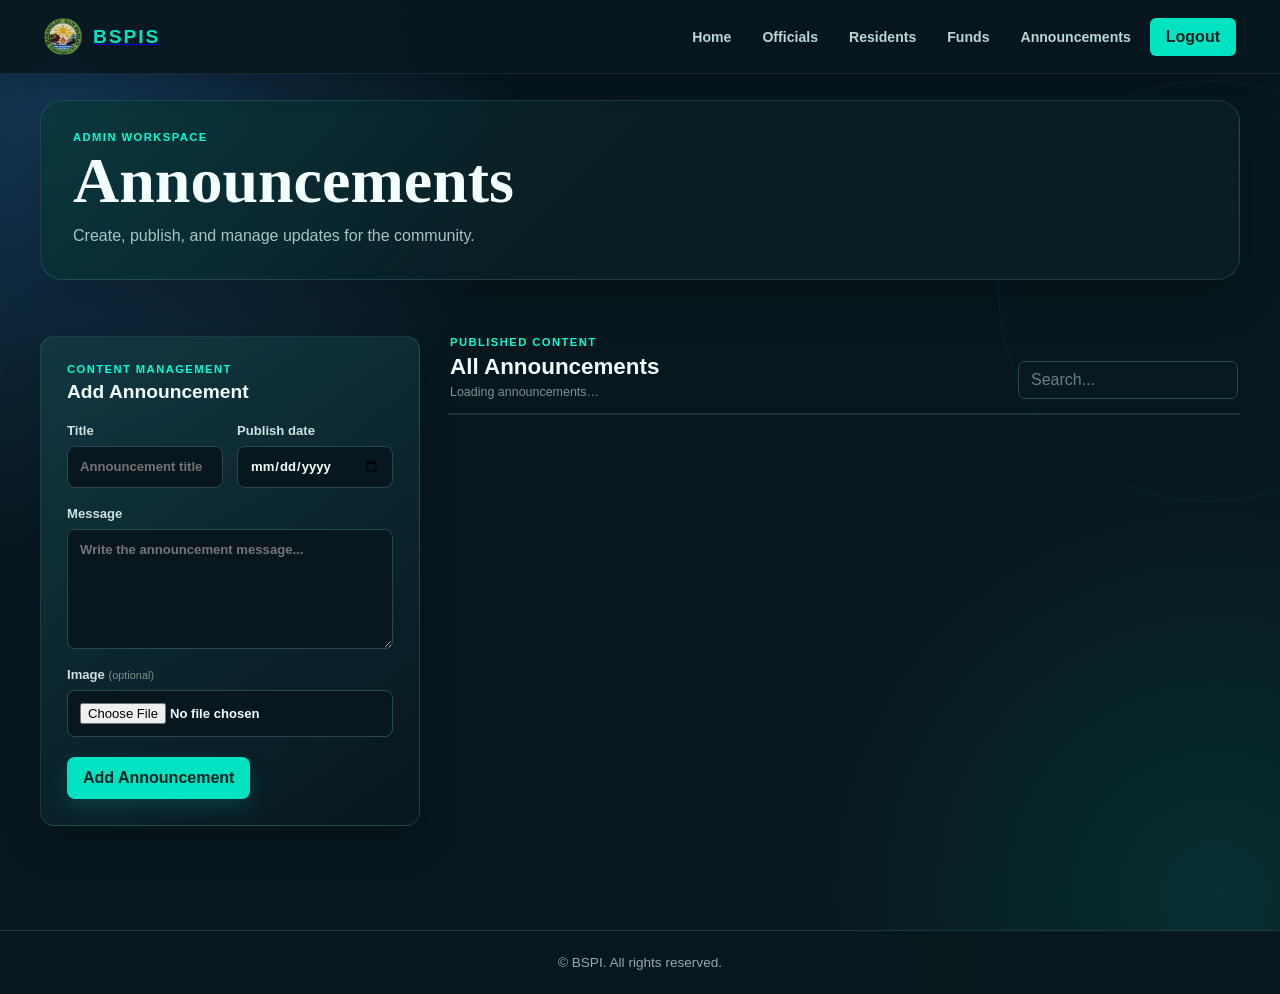
==== commit 847b8ba3: "Add files via upload" ====
--- a/admin-announcements.html
+++ b/admin-announcements.html
@@ -10,10 +10,10 @@
 </head>
 <body data-page="admin-announcements">
     <header class="site-header"><div class="header-container">
-        <a class="logo" href="admin.html"><img src="assets/logo/logo.png" alt=""><span>BSPIS</span></a>
+        <a class="logo" href="index.html"><img src="assets/logo/logo.png" alt=""><span>BSPIS</span></a>
         <button class="menu-toggle" type="button" aria-label="Toggle navigation">☰</button>
         <nav class="nav">
-            <a href="index.html">Public site</a><a href="admin-officials.html">Officials</a>
+            <a href="index.html">Home</a><a href="admin-officials.html">Officials</a>
             <a href="admin-residents.html">Residents</a><a href="admin-funds.html">Funds</a>
             <a href="admin-announcements.html">Announcements</a>
             <button class="btn" id="logout-button" type="button">Logout</button>
--- a/styles/admin.css
+++ b/styles/admin.css
@@ -1,42 +1,20 @@
-.admin-dashboard-page { padding-bottom: 64px; }
-.admin-dashboard-header,
 .admin-officials-header { display: flex; align-items: end; justify-content: space-between; gap: 20px; padding: 55px 0 26px; }
-.admin-dashboard-header h1,
 .admin-officials-header h1 { margin: 0 0 10px; color: #f4fffd; font-family: Georgia, serif; font-size: clamp(2.2rem, 5vw, 4rem); }
-.admin-dashboard-header p:last-child,
 .admin-officials-header p:last-child { color: #9db8b8; }
-.dashboard-grid { display: grid; grid-template-columns: repeat(auto-fit, minmax(220px, 1fr)); gap: 18px; margin-bottom: 30px; }
-.dash-card { padding: 24px 20px; border: 1px solid rgba(142,236,224,.14); border-radius: 18px; background: rgba(10,28,35,.78); color: #d7f8f3; }
-.dash-card .label { display: block; margin-bottom: 10px; font-size: .76rem; letter-spacing: .12em; text-transform: uppercase; color: #8de9dc; }
-.dash-card strong { display: block; margin: 0; font-size: 2.1rem; color: #f4fffd; }
-.dashboard-leadership { margin-top: 10px; padding: 24px; border: 1px solid rgba(142,236,224,.13); border-radius: 18px; background: rgba(10,28,35,.6); }
-.dashboard-leadership-header,
 .official-group-heading { display: flex; align-items: center; justify-content: space-between; gap: 12px; margin-bottom: 18px; }
-.dashboard-leadership-header h2,
 .official-group-heading h2 { margin: 0; color: #f4fffd; }
-.dashboard-leadership-header span,
 .official-group-heading span { color: #8de9dc; font-size: .75rem; }
-.admin-home-tier,
 .official-chart-grid { display: grid; grid-template-columns: repeat(3, minmax(0, 1fr)); gap: 14px; }
-.admin-home-tier--top,
 .official-chart-grid--top { display: flex; justify-content: center; }
-.admin-home-tier--middle,
 .official-chart-grid--middle { grid-template-columns: repeat(2, minmax(0, 260px)); justify-content: center; }
-.admin-home-tier-label,
 .official-tier-label { margin: 18px 0 8px; color: #6f9d98; font-size: .68rem; font-weight: 800; letter-spacing: .12em; text-transform: uppercase; }
-.admin-home-official-card,
-.official-card { display: flex; align-items: center; gap: 14px; min-width: 0; padding: 15px; border: 1px solid rgba(255,255,255,.08); border-radius: 14px; background: rgba(255,255,255,.045); }
-.admin-home-tier--top .admin-home-official-card { width: min(100%, 360px); }
-.admin-home-official-card img,
-.official-card img { width: 68px; height: 68px; flex: 0 0 auto; object-fit: cover; border-radius: 12px; border: 1px solid rgba(0,227,194,.2); }
-.admin-home-official-card div,
+.official-card { display: grid; grid-template-columns: 76px minmax(0,1fr); align-items: center; gap: 15px; min-width: 0; padding: 16px; border: 1px solid rgba(255,255,255,.08); border-radius: 16px; background: rgba(255,255,255,.045); box-shadow: 0 12px 30px rgba(0,0,0,.1); }
+.official-card img { width: 76px; height: 76px; object-fit: cover; border-radius: 13px; border: 1px solid rgba(0,227,194,.22); }
 .official-card-copy { min-width: 0; }
-.admin-home-official-card small,
-.official-card-copy span { display: block; margin-bottom: 5px; color: #00e3c2; font-size: .65rem; font-weight: 800; letter-spacing: .08em; text-transform: uppercase; }
-.admin-home-official-card h3,
-.official-card-copy h3 { margin: 0; color: #f4fffd; font-size: 1rem; overflow-wrap: anywhere; }
-.admin-home-official-card p,
-.official-card-copy p { margin: 6px 0 0; color: #9db8b8; font-size: .78rem; line-height: 1.4; }
+.official-card-copy span { display: block; margin-bottom: 5px; color: #00e3c2; font-size: .68rem; font-weight: 800; letter-spacing: .08em; text-transform: uppercase; }
+.official-card-copy h3 { margin: 0; color: #f4fffd; font-size: 1.05rem; overflow-wrap: anywhere; }
+.official-card-copy p { margin: 7px 0 0; color: #9db8b8; font-size: .82rem; line-height: 1.45; }
+.official-group { margin-bottom: 34px; }
 .admin-officials-page { padding-bottom: 70px; }
 .admin-officials-header { padding-top: 55px; }
 .official-control-bar,
@@ -151,11 +129,9 @@
 .announcement-admin .composer-panel button { padding: 12px 16px; border: 0; border-radius: 8px; background: #00e3c2; color: #06201f; font: inherit; font-weight: 800; cursor: pointer; }
 .announcement-admin .announcement-form-grid { display: grid; grid-template-columns: 1fr 1fr; gap: 14px; }
 @media (max-width: 800px) {
-    .admin-dashboard-header,.admin-officials-header { align-items: flex-start; flex-direction: column; }
-    .admin-home-tier,.admin-home-tier--middle,.official-chart-grid,.official-chart-grid--middle { grid-template-columns: repeat(2,minmax(0,1fr)); }
-    .admin-home-tier--top,.official-chart-grid--top { display: grid; }
-    .admin-home-tier--top .admin-home-official-card { width: 100%; }
-    .dashboard-leadership-header { align-items: flex-start; flex-direction: column; }
+    .admin-officials-header { align-items: flex-start; flex-direction: column; }
+    .official-chart-grid,.official-chart-grid--middle { grid-template-columns: repeat(2,minmax(0,1fr)); }
+    .official-chart-grid--top { display: grid; }
     .funds-admin-page .funds-wrapper { grid-template-columns: 1fr; }
     .funds-admin-page .funds-sidebar { position: static; max-width: none; max-height: none; overflow: visible; }
     .announcement-admin { grid-template-columns: 1fr; }
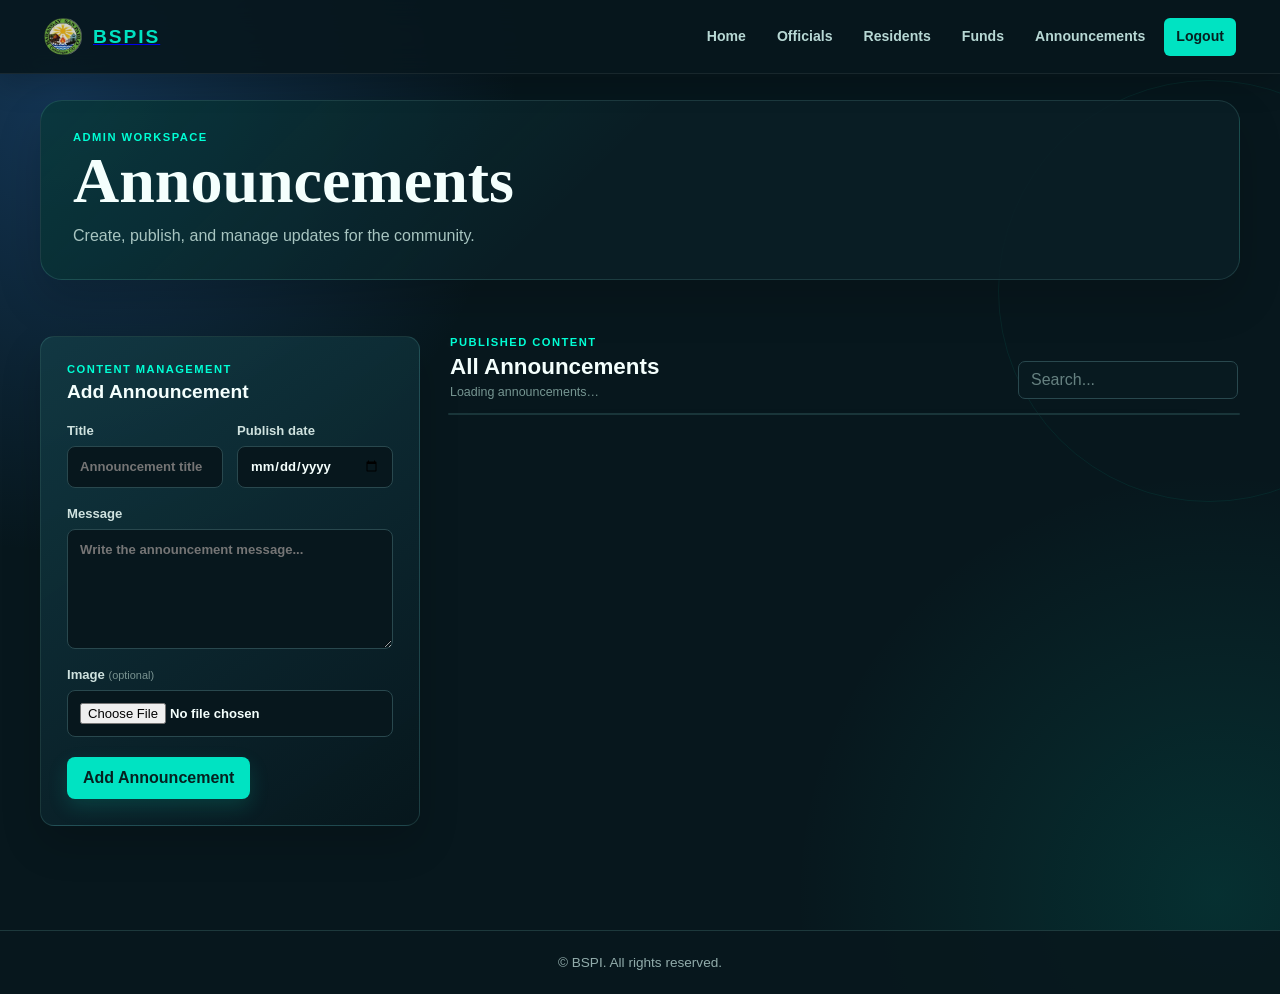
==== commit 30fe27d2: "Add files via upload" ====
--- a/admin-announcements.html
+++ b/admin-announcements.html
@@ -10,10 +10,10 @@
 </head>
 <body data-page="admin-announcements">
     <header class="site-header"><div class="header-container">
-        <a class="logo" href="index.html"><img src="assets/logo/logo.png" alt=""><span>BSPIS</span></a>
+        <a class="logo" href="admin-officials.html"><img src="assets/logo/logo.png" alt=""><span>BSPIS</span></a>
         <button class="menu-toggle" type="button" aria-label="Toggle navigation">☰</button>
-        <nav class="nav">
-            <a href="index.html">Home</a><a href="admin-officials.html">Officials</a>
+        <nav class="nav admin-nav">
+            <a href="admin-officials.html">Home</a><a href="admin-officials.html">Officials</a>
             <a href="admin-residents.html">Residents</a><a href="admin-funds.html">Funds</a>
             <a href="admin-announcements.html">Announcements</a>
             <button class="btn" id="logout-button" type="button">Logout</button>
--- a/styles/admin.css
+++ b/styles/admin.css
@@ -1,13 +1,41 @@
+.admin-nav {
+    flex: 0 0 auto;
+    flex-wrap: nowrap;
+    gap: 7px;
+}
+.admin-nav a,
+.admin-nav .btn {
+    display: inline-flex;
+    flex: 0 0 auto;
+    align-items: center;
+    justify-content: center;
+    box-sizing: border-box;
+    min-height: 38px;
+    padding: 9px 12px;
+    font-size: .88rem;
+    line-height: 1.2;
+    white-space: nowrap;
+}
+.admin-nav a[aria-current="page"] {
+    background: rgba(0,227,194,.1);
+    color: #fff;
+}
+
 .admin-officials-header { display: flex; align-items: end; justify-content: space-between; gap: 20px; padding: 55px 0 26px; }
 .admin-officials-header h1 { margin: 0 0 10px; color: #f4fffd; font-family: Georgia, serif; font-size: clamp(2.2rem, 5vw, 4rem); }
 .admin-officials-header p:last-child { color: #9db8b8; }
 .official-group-heading { display: flex; align-items: center; justify-content: space-between; gap: 12px; margin-bottom: 18px; }
 .official-group-heading h2 { margin: 0; color: #f4fffd; }
 .official-group-heading span { color: #8de9dc; font-size: .75rem; }
+.official-org-chart { display: flex; flex-direction: column; align-items: center; }
+.official-chart-level { position: relative; width: 100%; }
+.official-chart-level .official-tier-label { margin: 0 0 10px; text-align: center; }
+.official-chart-connector { width: 1px; height: 28px; background: rgba(0,227,194,.42); }
 .official-chart-grid { display: grid; grid-template-columns: repeat(3, minmax(0, 1fr)); gap: 14px; }
 .official-chart-grid--top { display: flex; justify-content: center; }
+.official-chart-grid--top .official-card { width: min(100%, 360px); }
 .official-chart-grid--middle { grid-template-columns: repeat(2, minmax(0, 260px)); justify-content: center; }
-.official-tier-label { margin: 18px 0 8px; color: #6f9d98; font-size: .68rem; font-weight: 800; letter-spacing: .12em; text-transform: uppercase; }
+.official-tier-label { color: #6f9d98; font-size: .68rem; font-weight: 800; letter-spacing: .12em; text-transform: uppercase; }
 .official-card { display: grid; grid-template-columns: 76px minmax(0,1fr); align-items: center; gap: 15px; min-width: 0; padding: 16px; border: 1px solid rgba(255,255,255,.08); border-radius: 16px; background: rgba(255,255,255,.045); box-shadow: 0 12px 30px rgba(0,0,0,.1); }
 .official-card img { width: 76px; height: 76px; object-fit: cover; border-radius: 13px; border: 1px solid rgba(0,227,194,.22); }
 .official-card-copy { min-width: 0; }
@@ -49,6 +77,7 @@
 .official-modal-close { position: absolute; top: 14px; right: 16px; border: 0; background: none; color: #cfe2df; font-size: 1.7rem; cursor: pointer; }
 .official-modal-form { display: grid; grid-template-columns: 1fr 1fr; gap: 14px; margin-top: 22px; }
 .official-modal-form label { display: grid; gap: 7px; color: #cfe2df; font-size: .8rem; font-weight: 700; }
+.official-modal-form label small { color: #8caeaa; font-size: .72rem; font-weight: 400; line-height: 1.45; }
 .official-modal-form label.full,
 .official-modal-actions { grid-column: 1/-1; }
 .official-modal-form input,
@@ -129,9 +158,13 @@
 .announcement-admin .composer-panel button { padding: 12px 16px; border: 0; border-radius: 8px; background: #00e3c2; color: #06201f; font: inherit; font-weight: 800; cursor: pointer; }
 .announcement-admin .announcement-form-grid { display: grid; grid-template-columns: 1fr 1fr; gap: 14px; }
 @media (max-width: 800px) {
+    .admin-nav { gap: 7px; }
+    .admin-nav a,
+    .admin-nav .btn { min-height: 38px; }
     .admin-officials-header { align-items: flex-start; flex-direction: column; }
     .official-chart-grid,.official-chart-grid--middle { grid-template-columns: repeat(2,minmax(0,1fr)); }
     .official-chart-grid--top { display: grid; }
+    .official-chart-grid--top .official-card { width: 100%; }
     .funds-admin-page .funds-wrapper { grid-template-columns: 1fr; }
     .funds-admin-page .funds-sidebar { position: static; max-width: none; max-height: none; overflow: visible; }
     .announcement-admin { grid-template-columns: 1fr; }
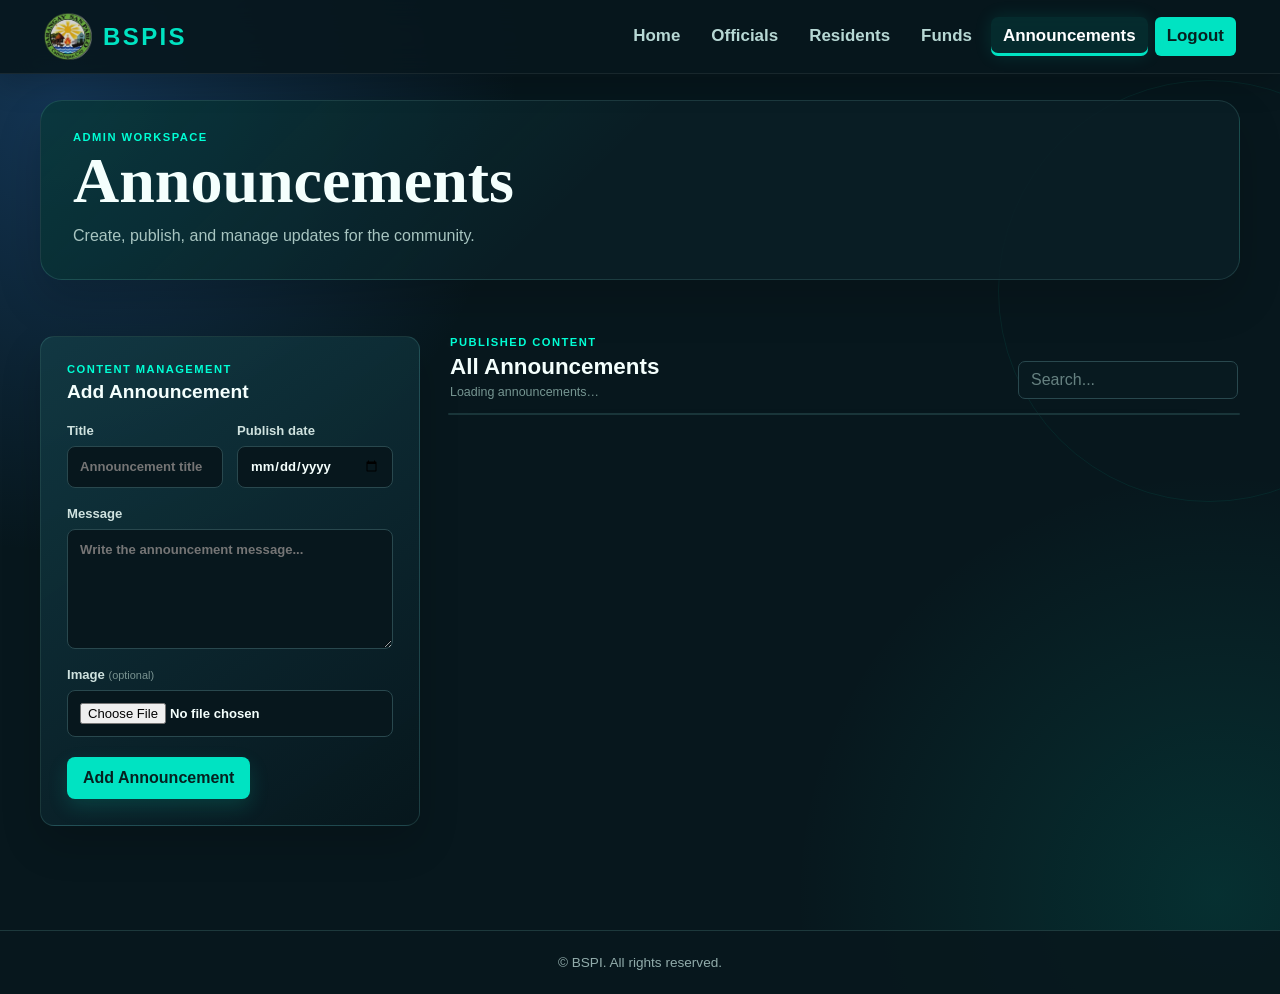
==== commit 0a827ead: "Add files via upload" ====
--- a/admin-announcements.html
+++ b/admin-announcements.html
@@ -4,18 +4,19 @@
     <meta charset="UTF-8">
     <meta name="viewport" content="width=device-width, initial-scale=1">
     <title>Announcements Management - BSPIS</title>
+    <link rel="icon" type="image/png" href="assets/logo/logo.png">
     <link rel="stylesheet" href="styles/main.css">
     <link rel="stylesheet" href="styles/announcements.css">
     <link rel="stylesheet" href="styles/admin.css">
 </head>
 <body data-page="admin-announcements">
     <header class="site-header"><div class="header-container">
-        <a class="logo" href="admin-officials.html"><img src="assets/logo/logo.png" alt=""><span>BSPIS</span></a>
+        <a class="logo" href="admin-home.html"><img src="assets/logo/logo.png" alt=""><span>BSPIS</span></a>
         <button class="menu-toggle" type="button" aria-label="Toggle navigation">☰</button>
         <nav class="nav admin-nav">
-            <a href="admin-officials.html">Home</a><a href="admin-officials.html">Officials</a>
+            <a href="admin-home.html">Home</a><a href="admin-officials.html">Officials</a>
             <a href="admin-residents.html">Residents</a><a href="admin-funds.html">Funds</a>
-            <a href="admin-announcements.html">Announcements</a>
+            <a href="admin-announcements.html" aria-current="page">Announcements</a>
             <button class="btn" id="logout-button" type="button">Logout</button>
         </nav>
     </div></header>
--- a/styles/main.css
+++ b/styles/main.css
@@ -130,6 +130,7 @@
     text-decoration: none;
 }
 .back-home:hover {color: #fff}
+.back-home-button {padding: 0;border: 0;background: none;font: inherit;cursor: pointer}
 .login-heading {margin-bottom: 30px}
 .login-heading h2 {margin-bottom: 10px;color: #f4fffd;font-size: 2.25rem;line-height: 1.1}
 .login-heading > p:last-child {color: #91acab;line-height: 1.5}
@@ -142,7 +143,17 @@
     color: #ffb2b2;
     font-size: .88rem;
 }
+.login-success {
+    margin-bottom: 20px;
+    padding: 11px 13px;
+    border: 1px solid rgba(0, 255, 213, .3);
+    border-radius: 8px;
+    background: rgba(0, 255, 213, .08);
+    color: #8de9dc;
+    font-size: .88rem;
+}
 .login-container form {display: grid;gap: 20px}
+.login-container form[hidden] {display: none}
 .login-field {display: grid;gap: 8px}
 .login-field label {color: #dcecea;font-size: .84rem;font-weight: 700}
 .login-field input {
@@ -156,6 +167,17 @@
     color: #f4fffd;
     font: inherit;
 }
+.login-field select {
+    width: 100%;
+    height: 48px;
+    padding: 0 14px;
+    border: 1px solid #29484e;
+    border-radius: 7px;
+    background: #07171d;
+    color: #f4fffd;
+    font: inherit;
+}
+.login-field select:focus {border-color: #00ffd5;box-shadow: 0 0 0 3px rgba(0, 255, 213, .12);outline: none}
 .login-field input::placeholder {color: #668180}
 .login-field input:focus {border-color: #00ffd5;box-shadow: 0 0 0 3px rgba(0, 255, 213, .12)}
 .login-container button[type="submit"] {
@@ -190,6 +212,40 @@
 
 .residents-page-heading{display:flex;align-items:end;justify-content:space-between;gap:20px;margin-bottom:24px}.residents-page-heading h1{margin:0;color:#f4fffd;font-family:Georgia,serif;font-size:clamp(2rem,4vw,3rem)}.resident-count-badge{padding:9px 13px;border:1px solid rgba(0,227,194,.2);border-radius:999px;background:rgba(0,227,194,.08);color:#8de9dc;font-size:.78rem;font-weight:800;white-space:nowrap}
 @media(max-width:600px){.residents-page-heading{align-items:flex-start;flex-direction:column;gap:12px}}
+
+.residents-public-page {width:min(100% - 40px,1160px);padding-bottom:64px}
+.residents-public-page .public-page-header {display:flex;align-items:end;justify-content:space-between;gap:24px;margin-bottom:28px;padding:30px 32px;border:1px solid rgba(142,236,224,.14);border-radius:22px;background:linear-gradient(135deg,rgba(0,227,194,.11),transparent 46%),rgba(10,31,39,.82);box-shadow:0 20px 46px rgba(0,0,0,.16)}
+.residents-public-page .public-page-header h1 {margin:0 0 10px;color:#f4fffd;font-family:Georgia,serif;font-size:clamp(2.2rem,5vw,4rem);line-height:1}
+.residents-public-page .public-page-header p:last-child {max-width:650px;color:#a8c5c1;line-height:1.6}
+.residents-public-page .section-kicker {margin-bottom:10px;color:#00e3c2;font-size:.75rem;font-weight:800;letter-spacing:.1em;text-transform:uppercase}
+.residents-public-page .public-header-mark {display:grid;width:74px;height:74px;flex-shrink:0;place-items:center;border:1px solid rgba(0,227,194,.3);border-radius:50%;background:rgba(0,227,194,.08);color:#00e3c2;font-size:2rem}
+.resident-population-dashboard {padding:24px;border:1px solid rgba(142,236,224,.14);border-radius:18px;background:linear-gradient(145deg,rgba(18,58,68,.78),rgba(7,23,29,.9));box-shadow:0 18px 42px rgba(0,0,0,.2)}
+.resident-population-grid {display:grid;gap:20px}
+.resident-population-grid[hidden] {display:none}
+.resident-population-card {display:grid;min-height:170px;align-content:center;gap:9px;padding:24px;border:1px solid rgba(142,236,224,.14);border-radius:14px;background:rgba(255,255,255,.045)}
+.resident-population-card p {color:#8de9dc;font-size:.82rem;font-weight:800;letter-spacing:.06em;text-transform:uppercase}
+.resident-population-card strong {color:#f4fffd;font-size:clamp(2rem,4vw,3rem);line-height:1}
+.resident-population-card span {color:#9db8b8;font-size:.84rem}
+.resident-population-overview {display:grid;grid-template-columns:2fr 1fr 1fr;gap:16px}
+.resident-population-card--total {min-height:190px;background:linear-gradient(120deg,rgba(0,227,194,.12),rgba(255,255,255,.035))}
+.resident-population-card--total strong {color:#00e3c2;font-size:clamp(3rem,7vw,5rem)}
+.resident-population-card--gender {min-height:190px}
+.resident-population-card--gender strong {color:#8de9dc}
+.resident-population-puroks {display:grid;grid-template-columns:repeat(3,minmax(0,1fr));gap:16px}
+.resident-population-purok-card {min-width:0;padding:20px;border:1px solid rgba(142,236,224,.14);border-radius:14px;background:rgba(255,255,255,.045)}
+.resident-population-purok-card header {display:flex;align-items:baseline;gap:8px;padding-bottom:14px;border-bottom:1px solid rgba(255,255,255,.1)}
+.resident-population-purok-card header h2 {margin:0;color:#f4fffd;font-size:1.2rem}
+.resident-population-purok-card header strong {margin-left:auto;color:#00e3c2;font-size:1.6rem}
+.resident-population-purok-card header span {color:#9db8b8;font-size:.76rem}
+.resident-population-breakdown {display:grid;grid-template-columns:1fr auto;gap:8px 12px;padding-top:14px}
+.resident-population-breakdown h3 {grid-column:1/-1;margin:8px 0 0;color:#8de9dc;font-size:.78rem;letter-spacing:.06em;text-transform:uppercase}
+.resident-population-breakdown h3:first-child {margin-top:0}
+.resident-population-breakdown p {display:contents;color:#cbd5e1;font-size:.86rem}
+.resident-population-breakdown strong {color:#f4fffd;text-align:right;font-variant-numeric:tabular-nums}
+.resident-population-status {color:#cbd5e1;line-height:1.6}
+.resident-population-error {color:#ffb1b1}
+@media(max-width:900px){.resident-population-puroks{grid-template-columns:repeat(2,minmax(0,1fr))}}
+@media(max-width:700px){.residents-public-page{width:min(100% - 28px,1160px)}.residents-public-page .public-page-header{align-items:flex-start;flex-direction:column;padding:24px 20px}.residents-public-page .public-header-mark{display:none}.resident-population-dashboard{padding:16px}.resident-population-overview{grid-template-columns:1fr 1fr}.resident-population-card--total{grid-column:1/-1}.resident-population-card,.resident-population-card--gender{min-height:140px;padding:18px}.resident-population-puroks{grid-template-columns:1fr}}
 
 .emergency-section{position:relative;width:min(100% - 40px,1160px);margin:0 auto 52px;padding:24px;border:1px solid rgba(255,133,133,.24);border-radius:18px;background:linear-gradient(135deg,rgba(73,30,39,.7),rgba(7,29,38,.94) 72%);box-shadow:0 18px 42px rgba(0,0,0,.2);overflow:hidden}.emergency-section::after{position:absolute;right:0;bottom:0;width:38%;height:3px;background:linear-gradient(90deg,transparent,#00e3c2);content:"";opacity:.8}
 .emergency-heading{display:flex;align-items:end;justify-content:space-between;gap:20px;margin-bottom:18px;padding:2px 0 16px 18px;border-bottom:1px solid rgba(255,255,255,.12);border-left:4px solid #ff8585}.emergency-heading .section-kicker{margin-bottom:6px;color:#ff9b9b}.emergency-heading h2{margin:0;color:#f4fffd;font-size:clamp(1.45rem,3vw,2rem);letter-spacing:.01em}.emergency-heading>p{max-width:320px;color:#b9cfcc;font-size:.84rem;line-height:1.5}
@@ -633,6 +689,49 @@
     .announcement-admin > .published-toolbar {align-self:auto;padding-bottom:0}
     .announcement-admin .table-scroll {max-height:none}
 }
+
+/* Shared navigation sizing and current-page indicator */
+.logo,
+.logo:hover {text-decoration:none}
+.logo img {width:48px;height:48px}
+.logo span {font-size:1.5rem}
+.nav {gap:8px}
+.nav a {
+    position:relative;
+    padding:10px 13px;
+    font-size:1.06rem;
+    transition:color .2s ease,background .2s ease,box-shadow .2s ease;
+}
+.nav a:hover {
+    background:rgba(0,227,194,.14);
+    color:#fff;
+}
+.nav a[aria-current="page"] {
+    background:rgba(0,227,194,.16);
+    color:#fff;
+    box-shadow:inset 0 -3px 0 #00e3c2,0 0 18px rgba(0,227,194,.12);
+}
+.nav .btn {
+    padding:12px 18px;
+    font-size:1.06rem;
+}
+.nav .btn:hover {background:#fff;color:#06201f}
+.menu-toggle {font-size:2rem}
+
+@media(max-width:900px) and (min-width:769px) {
+    .header-container {padding:0 14px}
+    .logo img {width:42px;height:42px}
+    .logo span {font-size:1.35rem}
+    .nav {gap:2px}
+    .nav a {padding:9px 8px;font-size:1rem}
+    .nav .btn {padding:10px 12px;font-size:1rem}
+}
+
+@media(max-width:768px) {
+    .logo img {width:46px;height:46px}
+    .logo span {font-size:1.4rem}
+    .nav a[aria-current="page"] {box-shadow:inset 3px 0 0 #00e3c2,0 0 16px rgba(0,227,194,.1)}
+}
 .public-official-group,
 .admin-panel {
     margin: 24px 0;
--- a/styles/announcements.css
+++ b/styles/announcements.css
@@ -236,39 +236,19 @@
 
 .announcement-list {
     display: grid;
-    grid-template-columns: repeat(auto-fill, minmax(320px, 1fr));
-    gap: 24px;
+    grid-template-columns: 1fr;
+    gap: 16px;
     margin-top: 0;
-    max-height: min(66vh, 720px);
-    overflow-y: auto;
-    overscroll-behavior: contain;
-    padding: 4px 10px 12px 4px;
-    scrollbar-color: rgba(0, 227, 194, .55) rgba(255, 255, 255, .06);
-    scrollbar-width: thin;
-}
-
-.announcement-list::-webkit-scrollbar {
-    width: 8px;
-}
-
-.announcement-list::-webkit-scrollbar-track {
-    border-radius: 999px;
-    background: rgba(255, 255, 255, .05);
-}
-
-.announcement-list::-webkit-scrollbar-thumb {
-    border: 2px solid transparent;
-    border-radius: 999px;
-    background: rgba(0, 227, 194, .55);
-    background-clip: padding-box;
+    padding: 4px 0 12px;
 }
 
 .announcement-public .announcement-card {
-    display: flex;
-    grid-column: auto;
-    min-height: 0;
-    flex-direction: column;
-    padding: 20px;
+    display: grid;
+    grid-template-columns: minmax(120px, 160px) minmax(0, 1fr);
+    align-items: center;
+    gap: 20px;
+    min-height: 150px;
+    padding: 16px;
     min-width: 0;
     overflow: hidden;
     background: rgba(255, 255, 255, .05);
@@ -281,34 +261,7 @@
 
 .announcement-public .announcement-card:first-child {
     grid-column: auto;
-    min-height: 0;
-}
-
-.announcement-public .announcement-card--featured {
-    grid-column: span 2;
-    display: grid;
-    grid-template-columns: minmax(0, 1.15fr) minmax(280px, .85fr);
-    align-items: stretch;
-    padding: 0;
-}
-
-.announcement-public .announcement-card--featured .announcement-media {
-    order: 2;
-    height: 100%;
-    min-height: 280px;
-    margin: 0;
-    border-radius: 0;
-}
-
-.announcement-public .announcement-card--featured .announcement-card-content {
-    display: flex;
-    flex-direction: column;
-    justify-content: center;
-    padding: 30px;
-}
-
-.announcement-public .announcement-card--featured .announcement-card-content p {
-    -webkit-line-clamp: 6;
+    min-height: 150px;
 }
 
 .announcement-public .announcement-card:hover {
@@ -331,8 +284,8 @@
 
 .announcement-media {
     width: 100%;
-    max-height: 200px;
-    margin-bottom: 18px;
+    height: 118px;
+    margin: 0;
     overflow: hidden;
     border-radius: 8px;
 }
@@ -341,8 +294,21 @@
     display: block;
     width: 100%;
     height: 100%;
-    min-height: 180px;
     object-fit: cover;
+}
+
+.announcement-no-image {
+    display: grid;
+    width: 100%;
+    height: 100%;
+    min-height: 118px;
+    place-items: center;
+    border: 1px dashed rgba(142, 236, 224, .2);
+    border-radius: 8px;
+    color: #8cb0ab;
+    font-size: .78rem;
+    font-weight: 700;
+    text-align: center;
 }
 
 .announcement-card-content {
@@ -437,22 +403,130 @@
 
 .announcement-public .announcement-card hr {display: none}
 
+.announcement-image-button {
+    display: block;
+    width: 100%;
+    height: 100%;
+    padding: 0;
+    border: 0;
+    border-radius: inherit;
+    background: transparent;
+    cursor: zoom-in;
+}
+
+.announcement-image-button img {
+    display: block;
+    width: 100%;
+    height: 100%;
+    object-fit: cover;
+}
+
+.announcement-image-button:focus-visible,
+.announcement-viewer-close:focus-visible {
+    outline: 3px solid #00e3c2;
+    outline-offset: 3px;
+}
+
+.announcement-viewer[hidden] {display:none!important}
+.announcement-viewer {
+    position: fixed;
+    z-index: 2000;
+    inset: 0;
+    display: grid;
+    place-items: center;
+    padding: 24px;
+    background: rgba(0, 0, 0, .86);
+    backdrop-filter: blur(8px);
+}
+
+.announcement-viewer-panel {
+    position: relative;
+    display: grid;
+    grid-template-columns: minmax(0, 1.6fr) minmax(300px, .8fr);
+    width: min(1200px, 100%);
+    max-height: min(820px, calc(100vh - 48px));
+    overflow: hidden;
+    border: 1px solid rgba(142, 236, 224, .18);
+    border-radius: 14px;
+    background: #081a20;
+    box-shadow: 0 24px 80px rgba(0, 0, 0, .5);
+}
+
+.announcement-viewer-image {
+    display: grid;
+    min-width: 0;
+    min-height: 320px;
+    place-items: center;
+    overflow: hidden;
+    background: #020607;
+}
+
+.announcement-viewer-image img {
+    display: block;
+    width: 100%;
+    height: 100%;
+    max-height: min(820px, calc(100vh - 48px));
+    object-fit: contain;
+}
+
+.announcement-viewer-content {
+    min-width: 0;
+    padding: 36px 28px;
+    overflow-y: auto;
+}
+
+.announcement-viewer-content time {
+    display: block;
+    margin-bottom: 14px;
+    color: #8cb0ab;
+    font-size: .78rem;
+    font-weight: 700;
+    letter-spacing: .05em;
+    text-transform: uppercase;
+}
+
+.announcement-viewer-content h2 {
+    margin: 0 0 18px;
+    color: #f4fffd;
+    font-size: clamp(1.4rem, 2.5vw, 2rem);
+    overflow-wrap: anywhere;
+}
+
+.announcement-viewer-content p {
+    margin: 0;
+    color: #cbd5e1;
+    line-height: 1.7;
+    overflow-wrap: anywhere;
+    white-space: pre-wrap;
+}
+
+.announcement-viewer-close {
+    position: absolute;
+    z-index: 1;
+    top: 12px;
+    right: 12px;
+    display: grid;
+    width: 40px;
+    height: 40px;
+    place-items: center;
+    border: 1px solid rgba(255, 255, 255, .22);
+    border-radius: 50%;
+    background: rgba(0, 0, 0, .65);
+    color: #fff;
+    font-size: 1.7rem;
+    line-height: 1;
+    cursor: pointer;
+}
+
+body.announcement-viewer-open {overflow:hidden}
+
 @keyframes announcement-rise {
     from {opacity: 0;transform: translateY(12px)}
     to {opacity: 1;transform: translateY(0)}
 }
 
 @media (max-width: 900px) {
-    .announcement-list {grid-template-columns: repeat(auto-fill, minmax(280px, 1fr))}
-    .announcement-public .announcement-card--featured {
-        grid-column: span 2;
-        grid-template-columns: 1fr;
-    }
-    .announcement-public .announcement-card--featured .announcement-media {
-        order: 0;
-        height: 210px;
-        min-height: 0;
-    }
+    .announcement-public .announcement-card {grid-template-columns: minmax(110px, 140px) minmax(0, 1fr)}
 }
 
 @media (max-width: 800px) {
@@ -478,17 +552,14 @@
     }
     .public-header-mark {display: none}
     .announcement-feed-heading {align-items: flex-start;flex-direction: column}
-    .announcement-list {
-        grid-template-columns: 1fr;
-        max-height: none;
-        overflow: visible;
-        padding: 0;
-    }
-    .announcement-public .announcement-card,
-    .announcement-public .announcement-card--featured {grid-column: 1;min-height: 0}
-    .announcement-public .announcement-card--featured {display: flex}
-    .announcement-public .announcement-card--featured .announcement-card-content {padding: 22px 20px}
+    .announcement-public .announcement-card {grid-template-columns: 1fr;gap:14px;min-height:0}
+    .announcement-media {height:180px}
     .announcement-public .announcement-card > img {height: auto}
+    .announcement-viewer {padding:12px}
+    .announcement-viewer-panel {grid-template-columns:1fr;grid-template-rows:minmax(180px, 45vh) minmax(0, 1fr);max-height:calc(100vh - 24px)}
+    .announcement-viewer-image {min-height:0}
+    .announcement-viewer-image img {max-height:45vh}
+    .announcement-viewer-content {padding:20px;overflow-y:auto}
 }
 
 .announcement-admin .table-section th:first-child,
@@ -511,11 +582,15 @@
 .announcement-card h3,
 .announcement-card p,
 .announcement-message-preview {overflow-wrap:break-word;word-break:break-word;}
-.announcement-list {grid-template-columns:repeat(auto-fill,minmax(320px,1fr));gap:24px;max-height:none;overflow:visible;}
+.announcement-public .announcement-list {grid-template-columns:minmax(0,1fr);gap:16px;max-height:none;overflow:visible;padding:4px 0 12px;}
 .announcement-public .announcement-card,
-.announcement-public .announcement-card--featured {display:flex;grid-column:auto;min-height:0;width:100%;padding:20px;flex-direction:column;}
-.announcement-public .announcement-card--featured .announcement-media {order:0;height:auto;min-height:0;margin-bottom:18px;border-radius:8px;}
-.announcement-public .announcement-card--featured .announcement-card-content {padding:0;}
+.announcement-public .announcement-card--featured {display:grid;grid-template-columns:minmax(150px,220px) minmax(0,1fr);grid-column:1;align-items:center;gap:20px;min-height:170px;width:100%;padding:16px;flex-direction:initial;}
+.announcement-public .announcement-card .announcement-media,
+.announcement-public .announcement-card--featured .announcement-media {order:0;width:100%;height:136px;min-height:0;margin:0;overflow:hidden;border-radius:8px;}
+.announcement-public .announcement-card .announcement-media img {display:block;width:100%;height:100%;min-height:0;margin:0;object-fit:cover;}
+.announcement-public .announcement-card .announcement-image-button {display:block;width:100%;height:100%;padding:0;border:0;border-radius:inherit;background:transparent;cursor:zoom-in;}
+.announcement-public .announcement-card .announcement-card-content,
+.announcement-public .announcement-card--featured .announcement-card-content {min-width:0;padding:0;}
 .announcement-public .announcement-card h3,
 .announcement-public .announcement-card:first-child h3 {font-size:1.25rem;}
 .announcement-public .announcement-card p {display:-webkit-box;max-height:7.2em;overflow:hidden;-webkit-box-orient:vertical;-webkit-line-clamp:6;}
@@ -655,9 +730,12 @@
 
 @media (max-width: 620px) {
     .announcement-list {grid-template-columns:1fr;gap:16px;}
+    .announcement-public .announcement-card,
+    .announcement-public .announcement-card--featured {grid-template-columns:1fr;gap:14px;min-height:0;}
+    .announcement-public .announcement-card .announcement-media {height:180px;}
     .announcement-admin .table-section table {min-width:760px;}
     .published-announcements-grid {grid-template-columns:1fr;}
     .announcement-gallery {grid-template-columns:1fr;}
     .announcement-gallery img,
     .announcement-gallery img:only-child {height:300px;}
-}+}
--- a/styles/admin.css
+++ b/styles/admin.css
@@ -12,13 +12,14 @@
     box-sizing: border-box;
     min-height: 38px;
     padding: 9px 12px;
-    font-size: .88rem;
+    font-size: 1.06rem;
     line-height: 1.2;
     white-space: nowrap;
 }
 .admin-nav a[aria-current="page"] {
     background: rgba(0,227,194,.1);
     color: #fff;
+    box-shadow: inset 0 -3px 0 #00e3c2, 0 0 18px rgba(0,227,194,.12);
 }
 
 .admin-officials-header { display: flex; align-items: end; justify-content: space-between; gap: 20px; padding: 55px 0 26px; }
@@ -27,16 +28,31 @@
 .official-group-heading { display: flex; align-items: center; justify-content: space-between; gap: 12px; margin-bottom: 18px; }
 .official-group-heading h2 { margin: 0; color: #f4fffd; }
 .official-group-heading span { color: #8de9dc; font-size: .75rem; }
+.official-group-tools { display: flex; align-items: center; gap: 10px; }
+.official-group-tools span { color: #8de9dc; font-size: .75rem; }
+.official-preview-notice { margin: 0 0 18px; padding: 12px 15px; border: 1px solid rgba(0,227,194,.24); border-radius: 10px; background: rgba(0,227,194,.07); color: #8de9dc; font-size: .85rem; }
+.official-group-add,
+.official-inline-add { display: inline-flex; align-items: center; justify-content: center; padding: 7px 12px; border: 0; border-radius: 9px; background: rgba(0,227,194,.12); color: #8de9dc; font: inherit; font-size: .76rem; font-weight: 800; cursor: pointer; }
+.official-group-add:hover,
+.official-inline-add:hover { background: rgba(0,227,194,.18); }
 .official-org-chart { display: flex; flex-direction: column; align-items: center; }
 .official-chart-level { position: relative; width: 100%; }
-.official-chart-level .official-tier-label { margin: 0 0 10px; text-align: center; }
+.official-tier-header { display: flex; align-items: center; justify-content: center; gap: 10px; margin-bottom: 10px; }
+.official-chart-level .official-tier-label { margin: 0; text-align: center; }
 .official-chart-connector { width: 1px; height: 28px; background: rgba(0,227,194,.42); }
 .official-chart-grid { display: grid; grid-template-columns: repeat(3, minmax(0, 1fr)); gap: 14px; }
 .official-chart-grid--top { display: flex; justify-content: center; }
 .official-chart-grid--top .official-card { width: min(100%, 360px); }
-.official-chart-grid--middle { grid-template-columns: repeat(2, minmax(0, 260px)); justify-content: center; }
+.official-chart-grid--middle { grid-template-columns: repeat(2, minmax(0, 360px)); justify-content: center; }
 .official-tier-label { color: #6f9d98; font-size: .68rem; font-weight: 800; letter-spacing: .12em; text-transform: uppercase; }
 .official-card { display: grid; grid-template-columns: 76px minmax(0,1fr); align-items: center; gap: 15px; min-width: 0; padding: 16px; border: 1px solid rgba(255,255,255,.08); border-radius: 16px; background: rgba(255,255,255,.045); box-shadow: 0 12px 30px rgba(0,0,0,.1); }
+.official-card--occupied { border-style: solid; border-color: rgba(0,227,194,.22); background: rgba(10,28,35,.76); }
+.official-card.official-card--empty { min-height: 104px; grid-template-columns: 54px minmax(0,1fr); border: 1px dashed rgba(142,236,224,.38); background: rgba(255,255,255,.025); box-shadow: none; }
+.official-card img.official-empty-avatar { width: 54px; height: 54px; object-fit: cover; border: 1px solid rgba(142,236,224,.22); border-radius: 50%; background: #f4fffd; }
+.official-card--empty .official-card-copy span { color: #8de9dc; }
+.official-card--empty .official-card-copy h3 { margin-top: 5px; color: #9db8b8; font-size: .9rem; font-weight: 500; }
+.official-add-button { grid-column: 1 / -1; justify-self: stretch; width: 100%; padding: 8px 11px; border: 1px solid rgba(0,227,194,.3); border-radius: 8px; background: rgba(0,227,194,.1); color: #8de9dc; font: inherit; font-size: .74rem; font-weight: 800; white-space: nowrap; cursor: pointer; }
+.official-add-button:hover { background: rgba(0,227,194,.18); }
 .official-card img { width: 76px; height: 76px; object-fit: cover; border-radius: 13px; border: 1px solid rgba(0,227,194,.22); }
 .official-card-copy { min-width: 0; }
 .official-card-copy span { display: block; margin-bottom: 5px; color: #00e3c2; font-size: .68rem; font-weight: 800; letter-spacing: .08em; text-transform: uppercase; }
@@ -55,16 +71,19 @@
 .admin-actions-copy strong { color: #f4fffd; }
 .official-control-bar span,
 .admin-actions-copy span { margin-top: 4px; color: #8caeaa; font-size: .8rem; }
-.official-group { margin-bottom: 34px; }
-.official-group-heading { margin-bottom: 14px; }
-.official-group-heading h2 { font-size: 1.35rem; }
 .official-card { display: grid; grid-template-columns: 76px minmax(0,1fr); align-items: center; gap: 15px; padding: 16px; border-radius: 16px; box-shadow: 0 12px 30px rgba(0,0,0,.1); }
+.official-card.official-card--empty { min-height: 104px; grid-template-columns: 54px minmax(0,1fr); border: 1px dashed rgba(142,236,224,.38); background: rgba(255,255,255,.025); box-shadow: none; }
+.official-card.official-card--occupied { border: 1px solid rgba(0,227,194,.22); background: rgba(10,28,35,.76); }
 .official-card img { width: 76px; height: 76px; border-radius: 13px; }
 .official-card-copy span { color: #00e3c2; font-size: .68rem; }
 .official-card-copy h3 { font-size: 1.05rem; }
 .official-card-copy p { font-size: .82rem; }
 .official-card-actions { grid-column: 1/-1; display: flex; gap: 7px; padding-top: 11px; border-top: 1px solid rgba(255,255,255,.08); }
 .official-card-actions button { padding: 7px 10px; border: 0; border-radius: 8px; background: rgba(0,227,194,.1); color: #8de9dc; font: inherit; font-size: .8rem; font-weight: 800; cursor: pointer; }
+.official-card-actions .official-remove-button { background: rgba(255,133,133,.1); color: #ffabab; }
+.official-card-actions button:disabled,
+.official-card--empty button:disabled,
+.official-chart-level > .official-tier-header button:disabled { opacity: .5; cursor: not-allowed; }
 .official-card-actions button:last-child { background: rgba(255,133,133,.1); color: #ffabab; }
 .official-card-actions button:last-child:hover,
 .announcement-actions .btn-delete:hover,
@@ -110,6 +129,9 @@
 .admin-actions { padding: 14px 16px; margin-bottom: 20px; border-color: rgba(0,255,213,.14); box-shadow: 0 16px 34px rgba(0,0,0,.12); }
 .admin-actions-copy span { color: #9bc3c0; }
 .admin-actions-buttons { display: flex; flex-wrap: wrap; gap: 9px; }
+.admin-category-control { display: grid; gap: 5px; min-width: 160px; color: #8adad3; font-size: .7rem; font-weight: 800; letter-spacing: .1em; text-transform: uppercase; }
+.admin-category-control select { min-height: 38px; padding: 8px 10px; border: 1px solid rgba(142,236,224,.2); border-radius: 8px; background: #071017; color: #f4fffd; font: inherit; font-size: .82rem; letter-spacing: normal; text-transform: none; }
+.admin-category-control select:focus { border-color: #00ffd5; outline: 2px solid rgba(0,255,213,.18); }
 .admin-action-btn { border: 0; border-radius: 10px; padding: 10px 14px; cursor: pointer; font: inherit; font-size: .82rem; font-weight: 800; }
 .admin-action-btn.primary { background: linear-gradient(135deg,#00ffd5,#32d9b7); color: #071017; }
 .admin-action-btn.secondary { background: rgba(255,255,255,.08); border: 1px solid rgba(255,255,255,.12); color: #e8fffb; }
@@ -181,6 +203,7 @@
     .resident-add-actions,.admin-actions { align-items: stretch; flex-direction: column; }
     .resident-add-actions a,.resident-add-actions button { width: 100%; }
     .admin-actions-buttons { display: grid; grid-template-columns: 1fr 1fr; }
+    .admin-category-control { grid-column: 1 / -1; }
     .admin-action-btn { width: 100%; }
     .announcement-admin .announcement-form-grid,
     .announcement-admin .published-announcement-card { grid-template-columns: 1fr; }
@@ -188,6 +211,25 @@
 @media (max-width: 560px) {
     .official-control-bar { align-items: flex-start; flex-direction: column; }
     .official-chart-grid,.official-chart-grid--middle,.official-modal-form { grid-template-columns: 1fr; }
+    .official-card.official-card--empty { grid-template-columns: 44px minmax(0,1fr); gap: 10px; padding: 12px; }
     .official-modal-form label.full,.official-modal-actions { grid-column: auto; }
     .official-modal-actions { align-items: stretch; flex-direction: column; }
 }
+
+.official-group-heading span,
+.official-group-tools span,
+.official-tier-label {font-size:.94rem}
+.official-card-copy span {font-size:.87rem}
+.official-card-copy h3 {font-size:1.115rem;line-height:1.25;overflow:hidden;text-overflow:ellipsis;white-space:nowrap}
+.official-chart-grid--middle .official-card-copy h3 {
+    overflow:visible;
+    overflow-wrap:anywhere;
+    text-overflow:clip;
+    white-space:normal;
+}
+.official-card--empty .official-card-copy h3 {font-size:1.115rem}
+.official-card-copy p {font-size:1.05rem;font-style:italic}
+
+@media (max-width: 780px) {
+    .official-chart-grid--middle {grid-template-columns:minmax(0, 1fr);width:min(100%, 420px);margin-inline:auto}
+}
